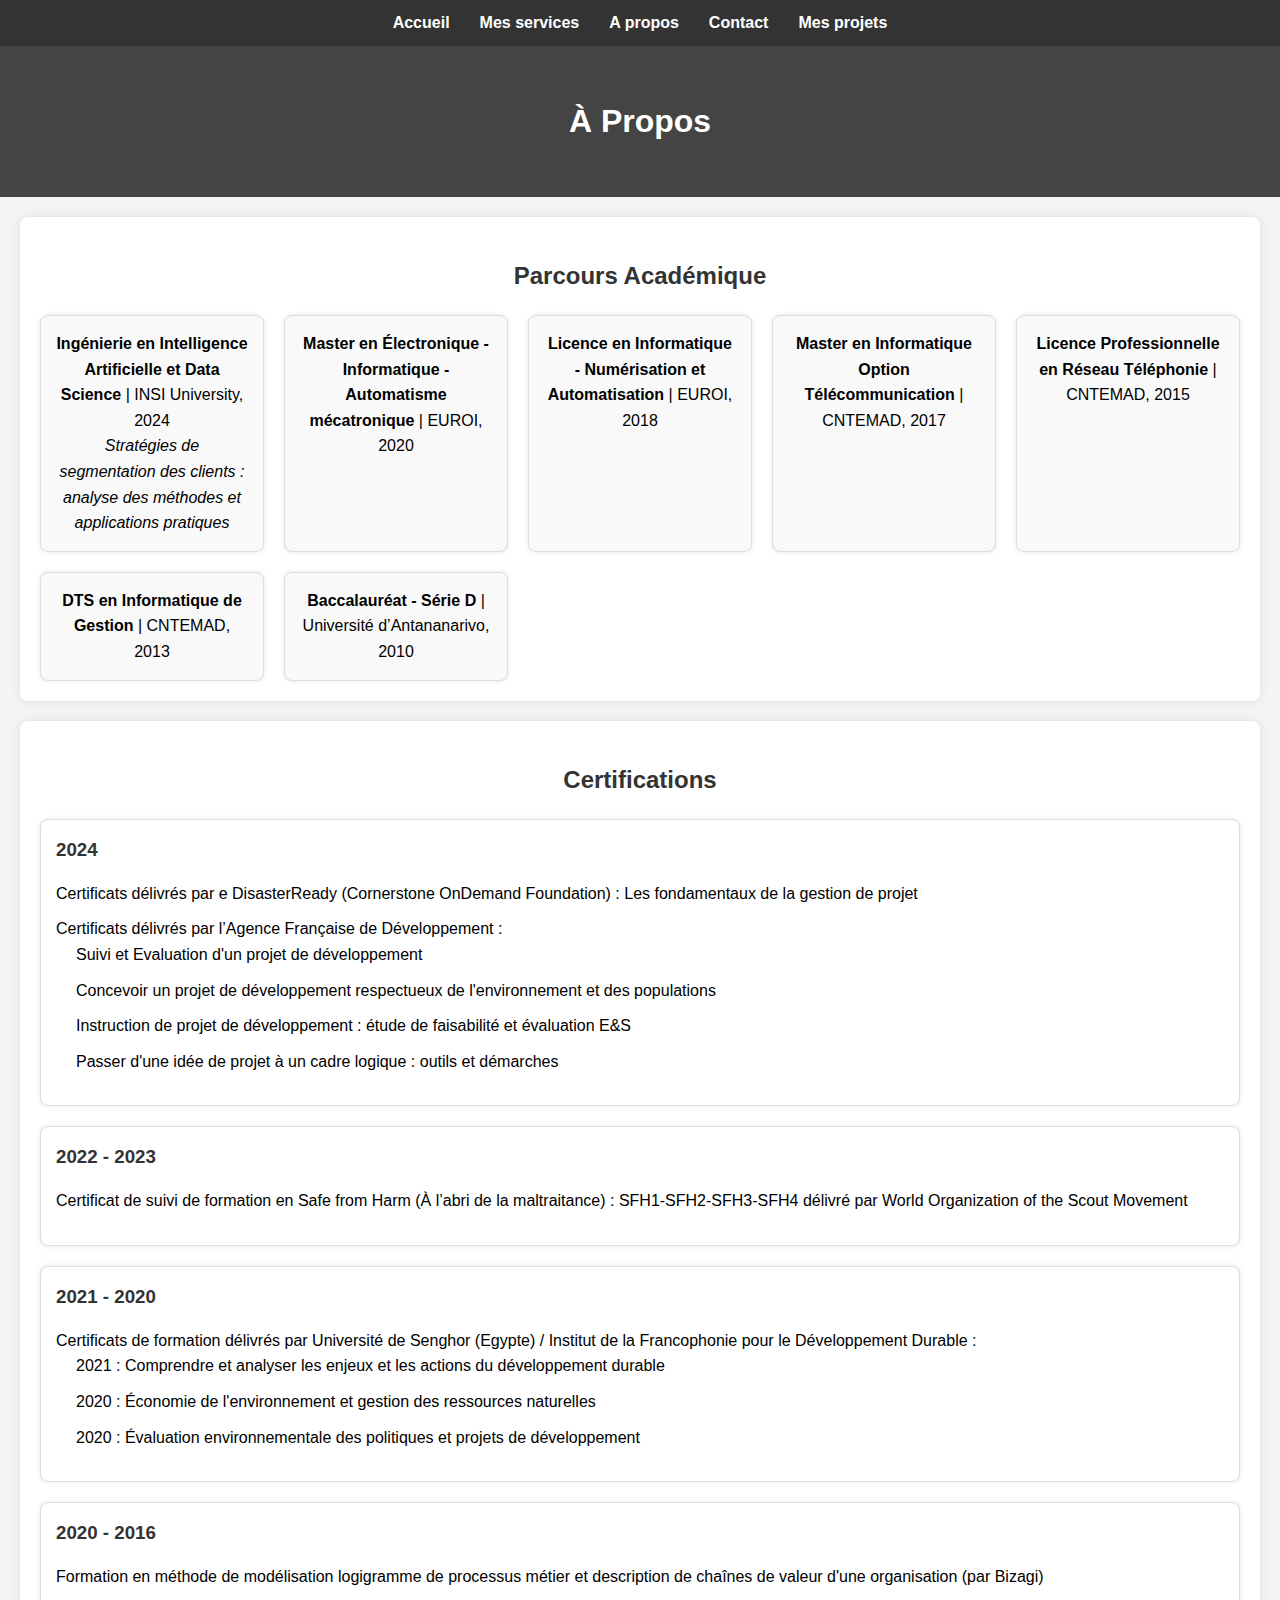
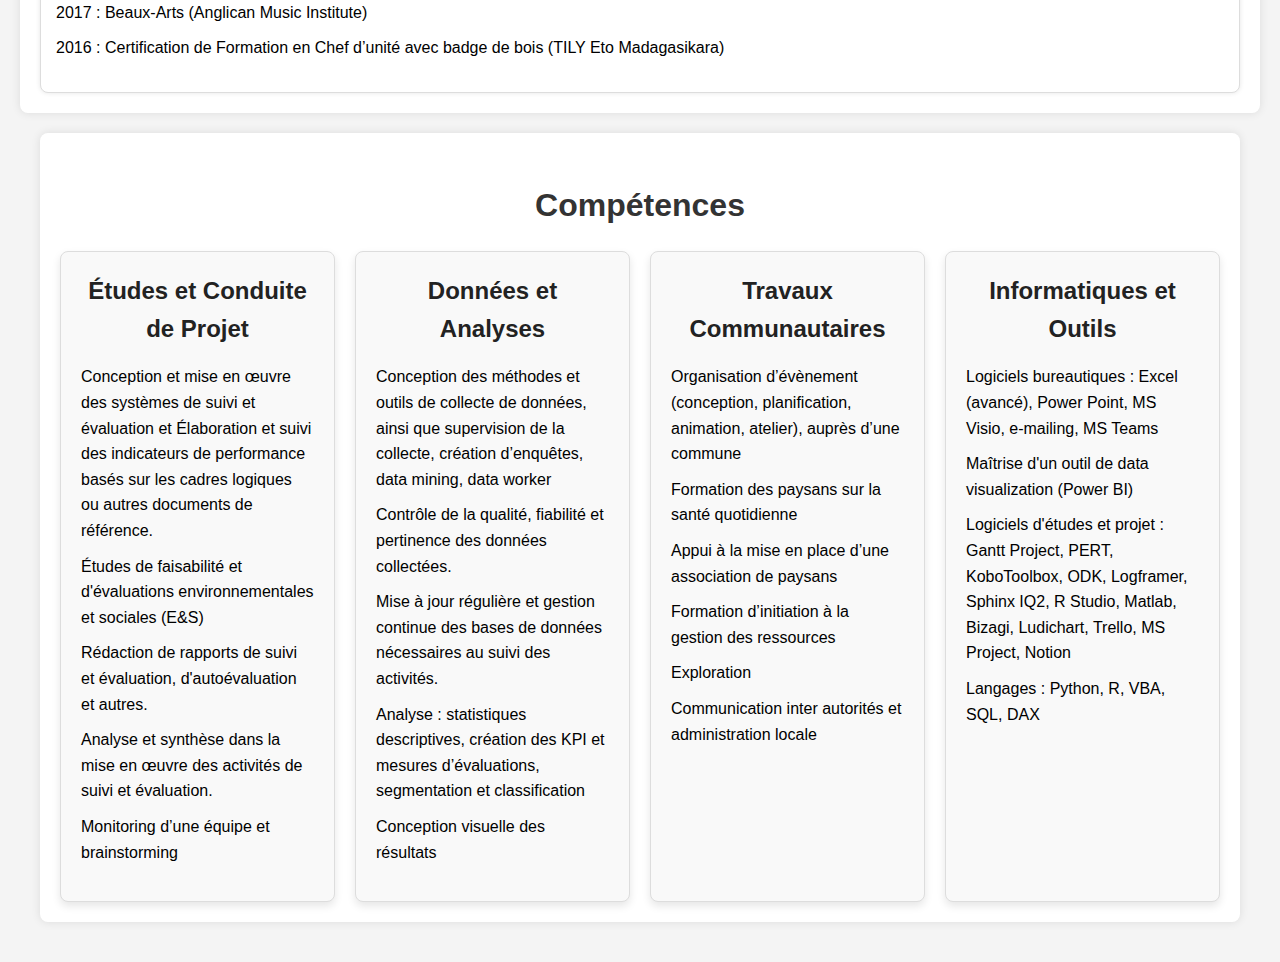
==== apropos.html @ 62d709f5 "v2" ====
<!DOCTYPE html>
<html lang="en">
<head>
    <meta charset="UTF-8">
    <meta http-equiv="X-UA-Compatible" content="IE=edge">
    <meta name="viewport" content="width=device-width, initial-scale=1.0">
    <link rel="stylesheet" href="apropos.css">
    <link rel="stylesheet" href="styles.css">
    <title>A Propos</title>
</head>
<body>
    <!-- Menu de navigation -->
    <nav>
        <ul>
            <li><a href="index.html">Accueil</a></li>
            <li><a href="services.html">Mes services</a></li>
            <li><a href="apropos.html">A propos</a></li>
            <li><a href="index.html#contact">Contact</a></li>
            <li><a href="index.html#projects">Mes projets</a></li>
        </ul>
    </nav>  
    <header>
        <h1>À Propos</h1>
    </header>
    <main>
        <section id="parcours">
            <h2>Parcours Académique</h2>
            <div class="grid-container">
                <div class="grid-item">
                    <strong>Ingénierie en Intelligence Artificielle et Data Science</strong> | INSI University, 2024 <br>
                    <em>Stratégies de segmentation des clients : analyse des méthodes et applications pratiques</em>
                </div>
                <div class="grid-item">
                    <strong>Master en Électronique - Informatique - Automatisme mécatronique</strong> | EUROI, 2020
                </div>
                <div class="grid-item">
                    <strong>Licence en Informatique - Numérisation et Automatisation</strong> | EUROI, 2018
                </div>
                <div class="grid-item">
                    <strong>Master en Informatique Option Télécommunication</strong> | CNTEMAD, 2017
                </div>
                <div class="grid-item">
                    <strong>Licence Professionnelle en Réseau Téléphonie</strong> | CNTEMAD, 2015
                </div>
                <div class="grid-item">
                    <strong>DTS en Informatique de Gestion</strong> | CNTEMAD, 2013
                </div>
                <div class="grid-item">
                    <strong>Baccalauréat - Série D</strong> | Université d’Antananarivo, 2010
                </div>
            </div>
        </section>
        <section id="certifications">
            <h2>Certifications</h2>
            <div class="certifications-container">
                <div class="certification-year">
                    <h3>2024</h3>
                    <ul>
                        <li>Certificats délivrés par e DisasterReady (Cornerstone OnDemand Foundation) : Les fondamentaux de la gestion de projet</li>
                        <li>Certificats délivrés par l’Agence Française de Développement :
                            <ul>
                                <li>Suivi et Evaluation d'un projet de développement</li>
                                <li>Concevoir un projet de développement respectueux de l'environnement et des populations</li>
                                <li>Instruction de projet de développement : étude de faisabilité et évaluation E&S</li>
                                <li>Passer d'une idée de projet à un cadre logique : outils et démarches</li>
                            </ul>
                        </li>
                    </ul>
                </div>
                <div class="certification-year">
                    <h3>2022 - 2023</h3>
                    <ul>
                        <li>Certificat de suivi de formation en Safe from Harm (À l’abri de la maltraitance) : SFH1-SFH2-SFH3-SFH4 délivré par World Organization of the Scout Movement</li>
                    </ul>
                </div>
                <div class="certification-year">
                    <h3>2021 - 2020</h3>
                    <ul>
                        <li>Certificats de formation délivrés par Université de Senghor (Egypte) / Institut de la Francophonie pour le Développement Durable :
                            <ul>
                                <li>2021 : Comprendre et analyser les enjeux et les actions du développement durable</li>
                                <li>2020 : Économie de l'environnement et gestion des ressources naturelles</li>
                                <li>2020 : Évaluation environnementale des politiques et projets de développement</li>
                            </ul>
                        </li>
                    </ul>
                </div>
                <div class="certification-year">
                    <h3>2020 - 2016</h3>
                    <ul>
                        <li>Formation en méthode de modélisation logigramme de processus métier et description de chaînes de valeur d'une organisation (par Bizagi)</li>
                        <li>2017 : Beaux-Arts (Anglican Music Institute)</li>
                        <li>2016 : Certification de Formation en Chef d’unité avec badge de bois (TILY Eto Madagasikara)</li>
                    </ul>
                </div>
            </div>
        </section>
        <section id="competences">
            <h2>Compétences</h2>
            <div class="competence-container">
                <div class="competence-category">
                    <h3>Études et Conduite de Projet</h3>
                    <ul>
                        <li>Conception et mise en œuvre des systèmes de suivi et évaluation et Élaboration et suivi des indicateurs de performance basés sur les cadres logiques ou autres documents de référence.</li>
                        <li>Études de faisabilité et d'évaluations environnementales et sociales (E&S)</li>
                        <li>Rédaction de rapports de suivi et évaluation, d'autoévaluation et autres.</li>
                        <li>Analyse et synthèse dans la mise en œuvre des activités de suivi et évaluation.</li>
                        <li>Monitoring d’une équipe et brainstorming</li>
                    </ul>
                </div>
                <div class="competence-category">
                    <h3>Données et Analyses</h3>
                    <ul>
                        <li>Conception des méthodes et outils de collecte de données, ainsi que supervision de la collecte, création d’enquêtes, data mining, data worker</li>
                        <li>Contrôle de la qualité, fiabilité et pertinence des données collectées.</li>
                        <li>Mise à jour régulière et gestion continue des bases de données nécessaires au suivi des activités.</li>
                        <li>Analyse : statistiques descriptives, création des KPI et mesures d’évaluations, segmentation et classification</li>
                        <li>Conception visuelle des résultats</li>
                    </ul>
                </div>
                <div class="competence-category">
                    <h3>Travaux Communautaires</h3>
                    <ul>
                        <li>Organisation d’évènement (conception, planification, animation, atelier), auprès d’une commune</li>
                        <li>Formation des paysans sur la santé quotidienne</li>
                        <li>Appui à la mise en place d’une association de paysans</li>
                        <li>Formation d’initiation à la gestion des ressources</li>
                        <li>Exploration</li>
                        <li>Communication inter autorités et administration locale</li>
                    </ul>
                </div>
                <div class="competence-category">
                    <h3>Informatiques et Outils</h3>
                    <ul>
                        <li>Logiciels bureautiques : Excel (avancé), Power Point, MS Visio, e-mailing, MS Teams</li>
                        <li>Maîtrise d'un outil de data visualization (Power BI)</li>
                        <li>Logiciels d'études et projet : Gantt Project, PERT, KoboToolbox, ODK, Logframer, Sphinx IQ2, R Studio, Matlab, Bizagi, Ludichart, Trello, MS Project, Notion</li>
                        <li>Langages : Python, R, VBA, SQL, DAX</li>
                    </ul>
                </div>
            </div>
        </section>
        
        <!-- <section id="participations">
            <h2>Participations</h2>
            <p>Description de ce à quoi tu as participé.</p>
        </section> -->
    </main>
</body>
</html>
---- apropos.css ----
/* apropos.css */
body {
    font-family: Arial, sans-serif;
    line-height: 1.6;
    margin: 0;
    padding: 0;
    background-color: #f4f4f4; /* Fond gris clair pour tout le site */
}

nav {
    background: #333;
    color: #fff;
    padding: 10px 0;
}

nav ul {
    display: flex;
    justify-content: center;
    list-style: none;
    padding: 0;
    margin: 0;
}

nav li {
    margin: 0 15px;
}

nav a {
    color: #fff;
    text-decoration: none;
    font-weight: bold;
}

nav a:hover {
    text-decoration: underline;
}

header {
    background: #444;
    color: #fff;
    padding: 20px 0;
    text-align: center;
}

header h1 {
    margin: 0;
}

main {
    padding: 20px;
}

section {
    background: #fff;
    border-radius: 8px;
    box-shadow: 0 0 10px rgba(0, 0, 0, 0.1);
    margin-bottom: 20px;
    padding: 20px;
}

section h2 {
    text-align: center;
    margin-bottom: 20px;
    color: #333;
}

section p {
    margin: 0;
}

.grid-container {
    display: grid;
    grid-template-columns: repeat(auto-fill, minmax(200px, 1fr));
    gap: 20px;
}

.grid-item {
    background: #f9f9f9;
    border: 1px solid #ddd;
    border-radius: 8px;
    padding: 15px;
    box-shadow: 0 0 5px rgba(0, 0, 0, 0.1);
    text-align: center;
}

/* certification*/
.certifications-container {
    display: flex;
    flex-direction: column;
    gap: 20px;
}

.certification-year {
    background: #fff;
    border: 1px solid #ddd;
    border-radius: 8px;
    padding: 15px;
    box-shadow: 0 0 5px rgba(0, 0, 0, 0.1);
}

.certification-year h3 {
    margin-top: 0;
    margin-bottom: 10px;
    color: #333;
}

.certification-year ul {
    list-style-type: none;
    padding-left: 0;
}

.certification-year ul ul {
    margin-left: 20px;
}

.certification-year li {
    margin-bottom: 10px;
}

/*cpmpétences*/
section#competences {
    margin: 20px;
}

section#competences h2 {
    text-align: center;
    margin-bottom: 20px;
    font-size: 2em;
    color: #333;
}

.competence-container {
    display: grid;
    grid-template-columns: repeat(auto-fit, minmax(250px, 1fr));
    gap: 20px;
}

.competence-category {
    background: #f9f9f9;
    border: 1px solid #ddd;
    border-radius: 8px;
    padding: 20px;
    box-shadow: 0 4px 8px rgba(0, 0, 0, 0.1);
    transition: transform 0.3s, box-shadow 0.3s;
}

.competence-category:hover {
    transform: translateY(-5px);
    box-shadow: 0 8px 16px rgba(0, 0, 0, 0.15);
}

.competence-category h3 {
    margin-top: 0;
    margin-bottom: 15px;
    font-size: 1.5em;
    color: #222;
    text-align: center;
}

.competence-category ul {
    list-style: none;
    padding-left: 0;
}

.competence-category li {
    margin-bottom: 10px;
    line-height: 1.6;
}

@media (max-width: 600px) {
    .competence-category {
        padding: 15px;
    }
}
---- styles.css ----
/* styles.css */

body {
    font-family: Arial, sans-serif;
    margin: 0;
    padding: 0;
}
section h2 {
    text-align: center;
    margin-bottom: 20px;
}

nav {
    background: #333;
    color: #fff;
    padding: 10px 0;
}

nav ul {
    display: flex;
    justify-content: center;
    list-style: none;
    padding: 0;
    margin: 0;
}

nav li {
    margin: 0 15px;
}

nav a {
    color: #fff;
    text-decoration: none;
    font-weight: bold;
}

nav a:hover {
    text-decoration: underline;
}

header {
    text-align: center;
    padding: 50px;
}

header img {
    max-width: 100%;
    height: auto;
}
/*profile*/
.profile-photo {
    border: 5px solid #fff; /* Bord blanc pour faire ressortir la photo */
    border-radius: 50%;
    width: 250px; /* Ajustez le diamètre de la photo de profil */
    height: 250px; /* Ajustez le diamètre de la photo de profil */
    object-fit: cover; /* Assure que l'image couvre bien le cercle */
}
/* Grille de projets avec CSS Grid */
.project-grid {
    display: grid;
    grid-template-columns: repeat(3, 1fr); /* 3 colonnes égales */
    gap: 20px; /* Espace entre les éléments */
    padding: 20px;
}

.project-item {
    text-align: center;
    border: 1px solid #ddd; /* Ajoute une bordure pour la visibilité */
    border-radius: 8px;
    padding: 10px;
    box-shadow: 0 0 10px rgba(0, 0, 0, 0.1);
}

.project-item img {
    max-width: 100%;
    height: auto;
}
#projets h2 {
    text-align: center;
}

.process-container {
    display: flex;
    flex-wrap: wrap;
    justify-content: space-around;
    padding: 20px;
}

.process-step {
    flex: 1;
    min-width: 220px; /* Ajuste la largeur minimale des étapes */
    margin: 10px;
    padding: 15px;
    box-shadow: 0 0 10px rgba(0, 0, 0, 0.1);
    border-radius: 8px;
    text-align: center;
}

.process-step h3 {
    margin-top: 0;
    text-align: left;
    color: rgb(24, 23, 23)
}
.process-step h4 { 
    text-align: center;
}

.process-step p {
    margin: 0;
    text-align: left;
}

.contact-info {
    display: flex;
    justify-content: space-between;
    padding: 20px;
}

.contact-details, .contact-form {
    flex: 1;
    margin: 0 10px;
}

form {
    background: #fff;
    padding: 1.5rem;
    border-radius: 8px;
    box-shadow: 0 0 10px rgba(0, 0, 0, 0.1);
}

form label {
    display: block;
    margin-top: 1rem;
}

form input, form textarea {
    width: 100%;
    padding: 0.5rem;
    margin-top: 0.5rem;
    border: 1px solid #ddd;
    border-radius: 4px;
}

form input[type="submit"] {
    background-color: #007BFF;
    color: #fff;
    border: none;
    padding: 0.75rem;
    cursor: pointer;
}

form input[type="submit"]:hover {
    background-color: #0056b3;
}

/* Style du message de bienvenue */
#welcome-message {
    text-align: center;
    padding: 2rem;
    background-color: #eef2f7;
    margin-bottom: 2rem;
    border-radius: 10px;
    box-shadow: 0 4px 8px rgba(0, 0, 0, 0.1);
}

#welcome-message h1 {
    font-size: 2.5rem;
    color: #2c3e50;
    margin-bottom: 1rem;
}

#welcome-message p {
    font-size: 1.2rem;
    color: #555;
    line-height: 1.6;
    max-width: 800px;
    margin: 0 auto;
}
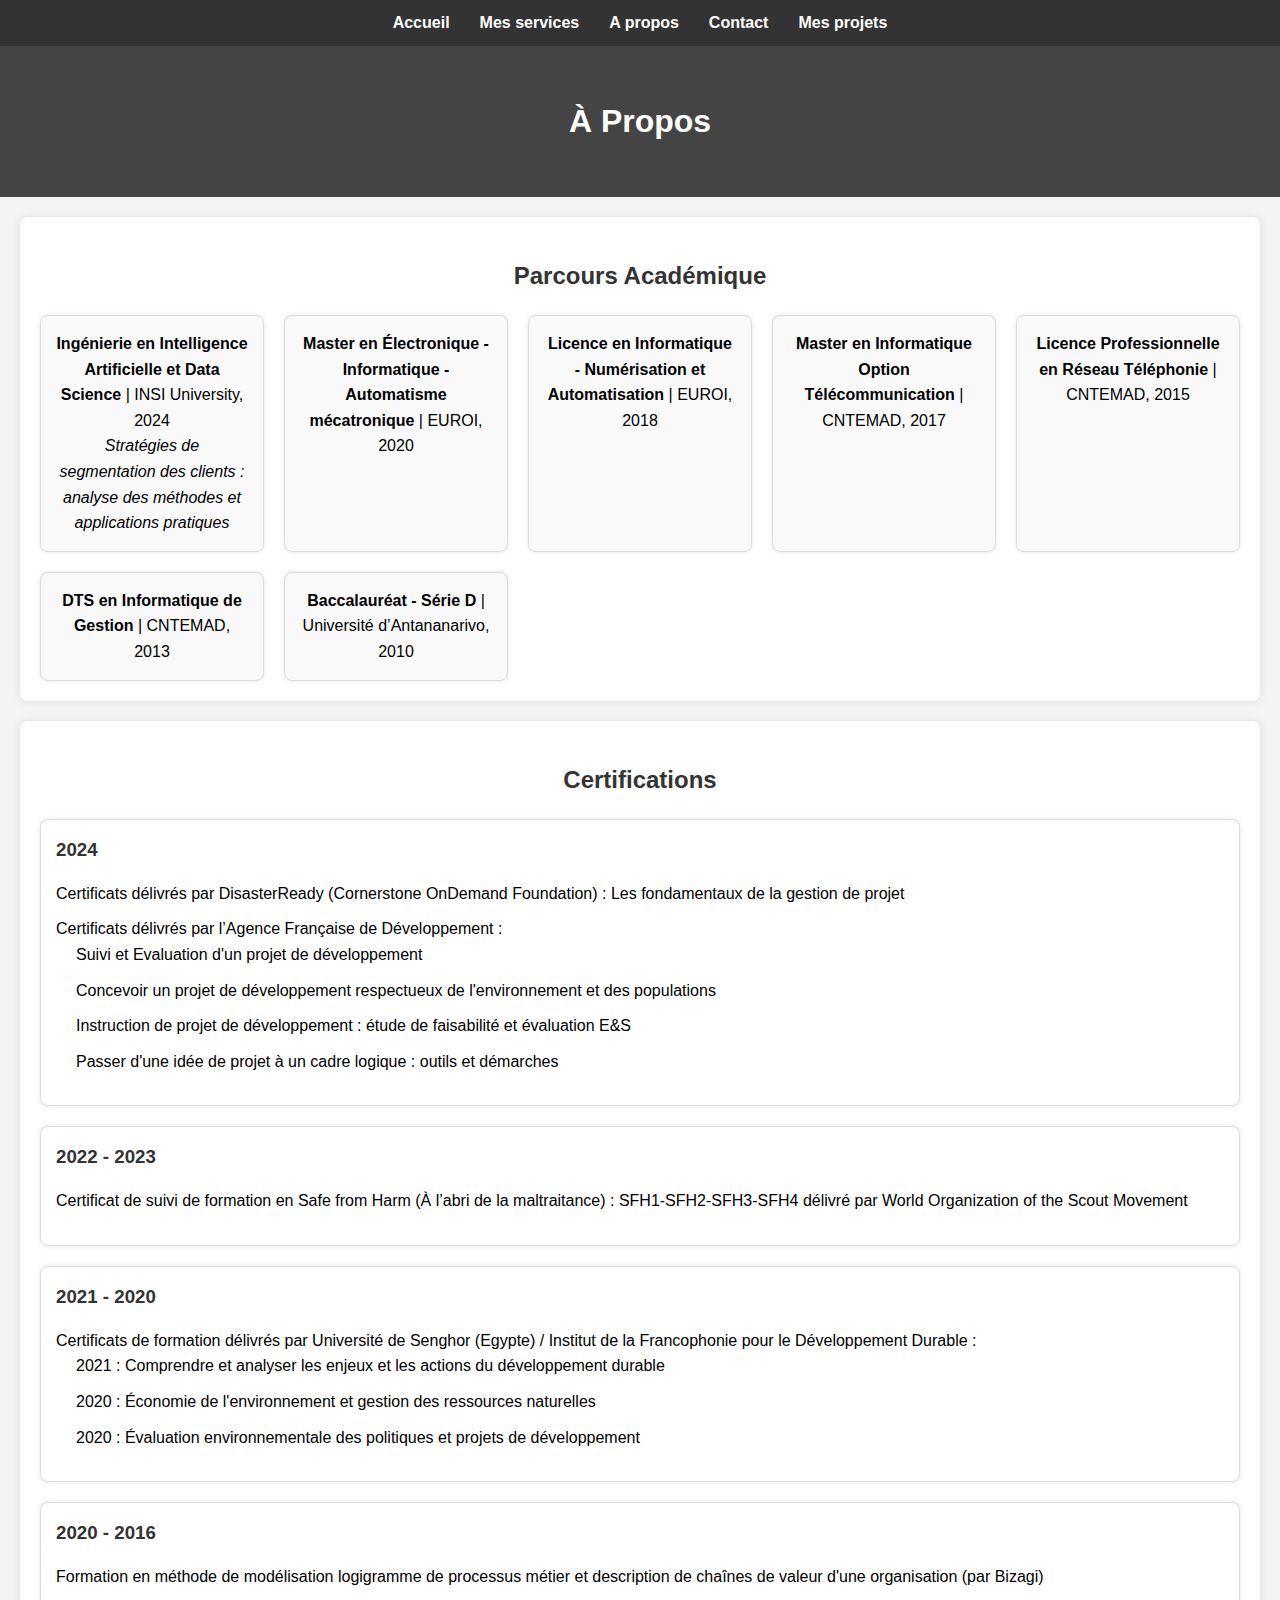
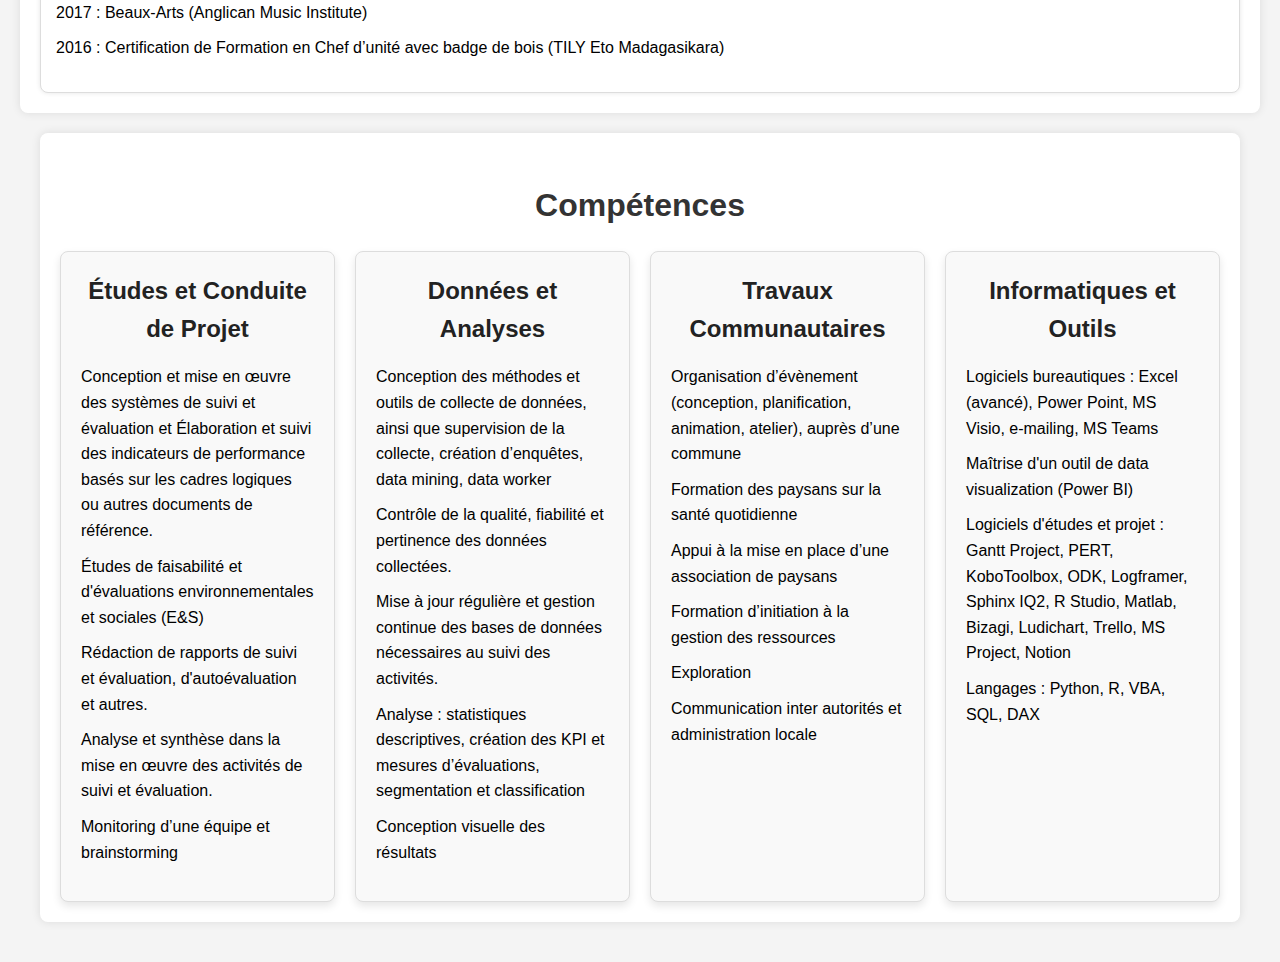
==== commit ee411bc2: "v10" ====
--- a/apropos.html
+++ b/apropos.html
@@ -56,7 +56,7 @@
                 <div class="certification-year">
                     <h3>2024</h3>
                     <ul>
-                        <li>Certificats délivrés par e DisasterReady (Cornerstone OnDemand Foundation) : Les fondamentaux de la gestion de projet</li>
+                        <li>Certificats délivrés par DisasterReady (Cornerstone OnDemand Foundation) : Les fondamentaux de la gestion de projet</li>
                         <li>Certificats délivrés par l’Agence Française de Développement :
                             <ul>
                                 <li>Suivi et Evaluation d'un projet de développement</li>
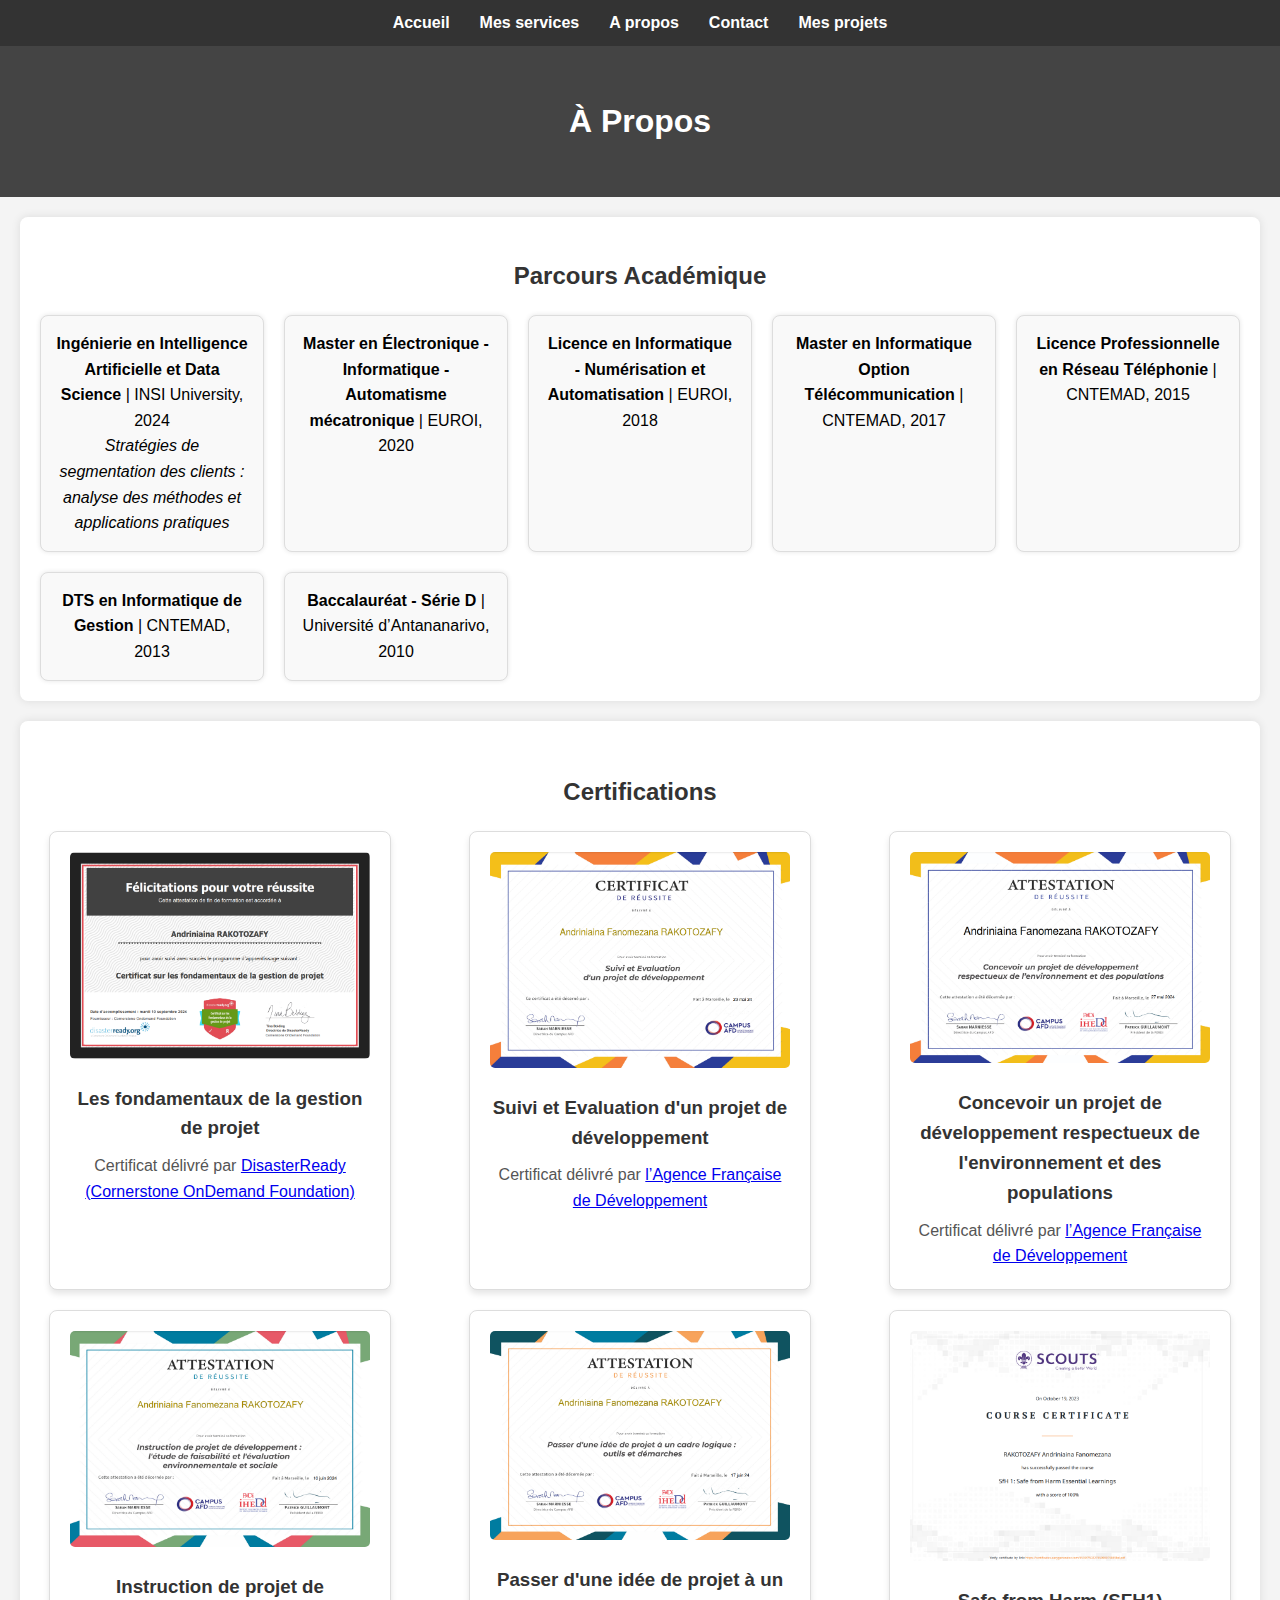
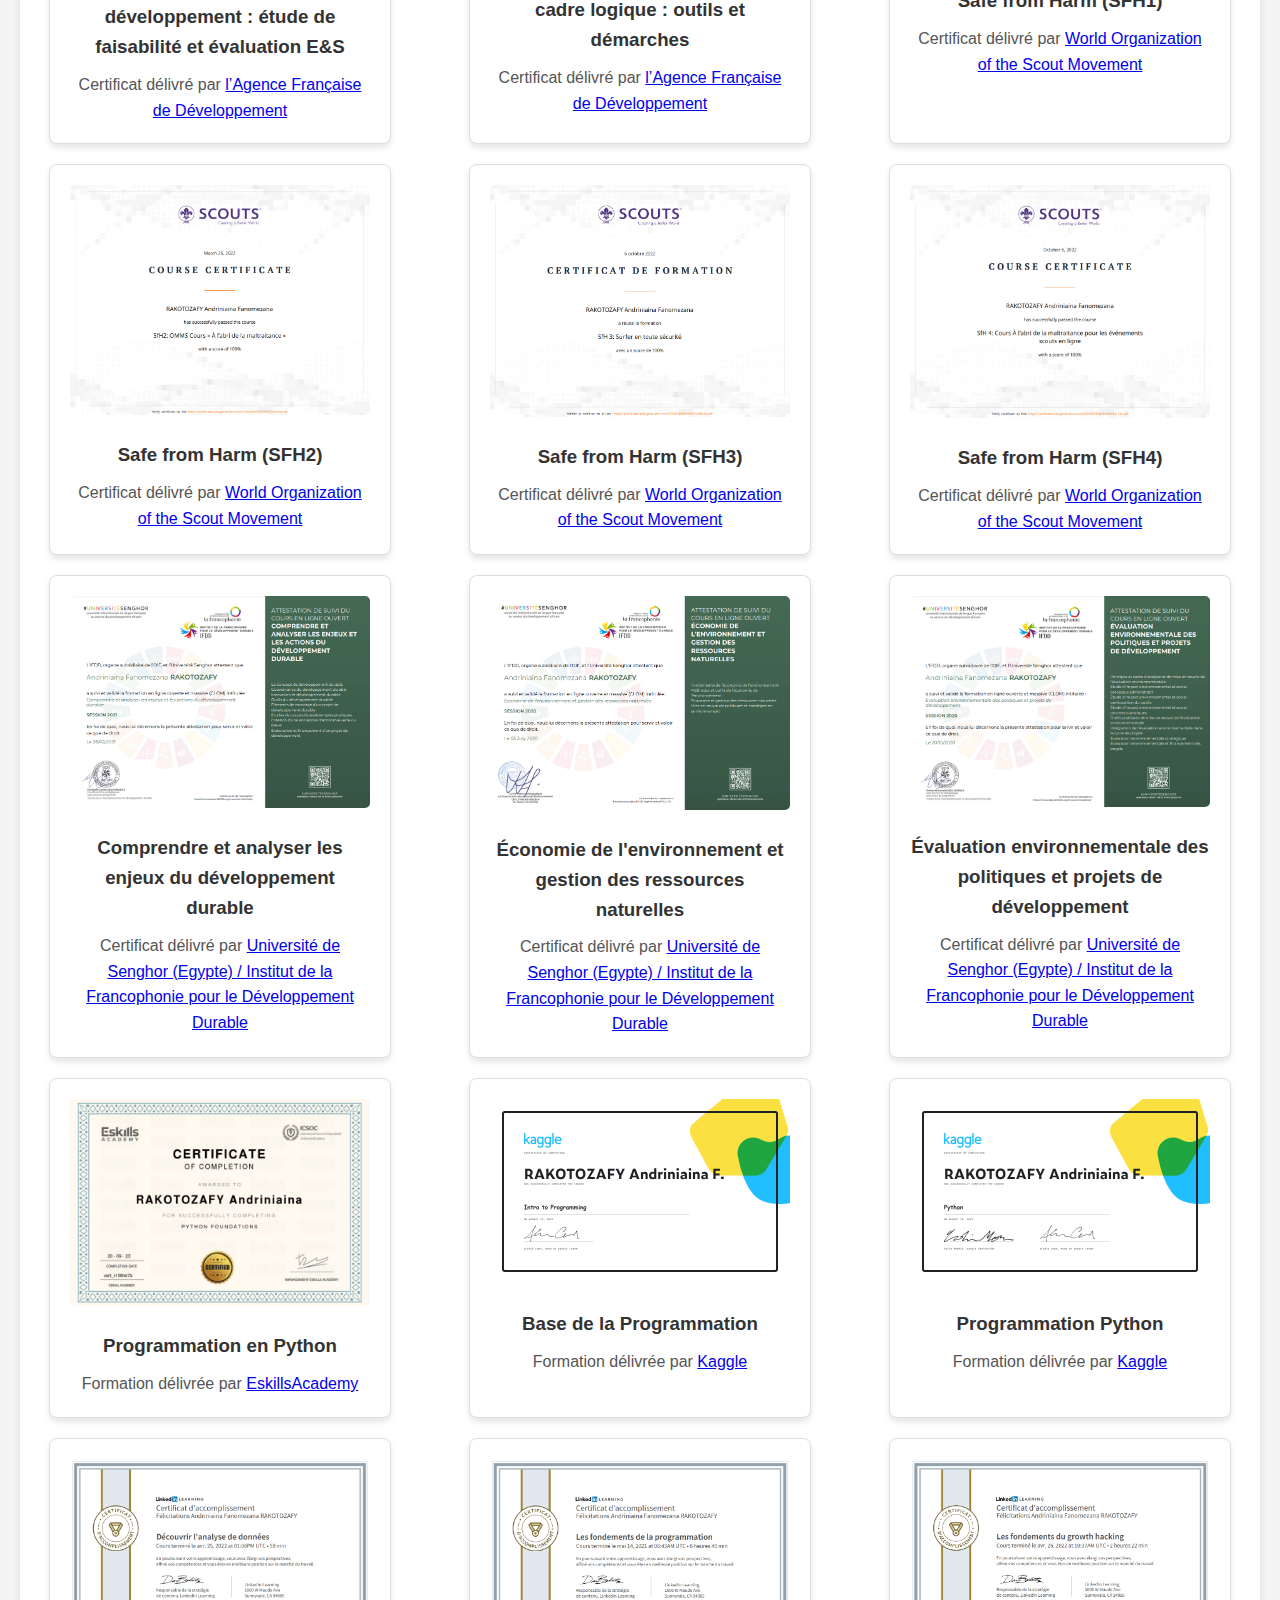
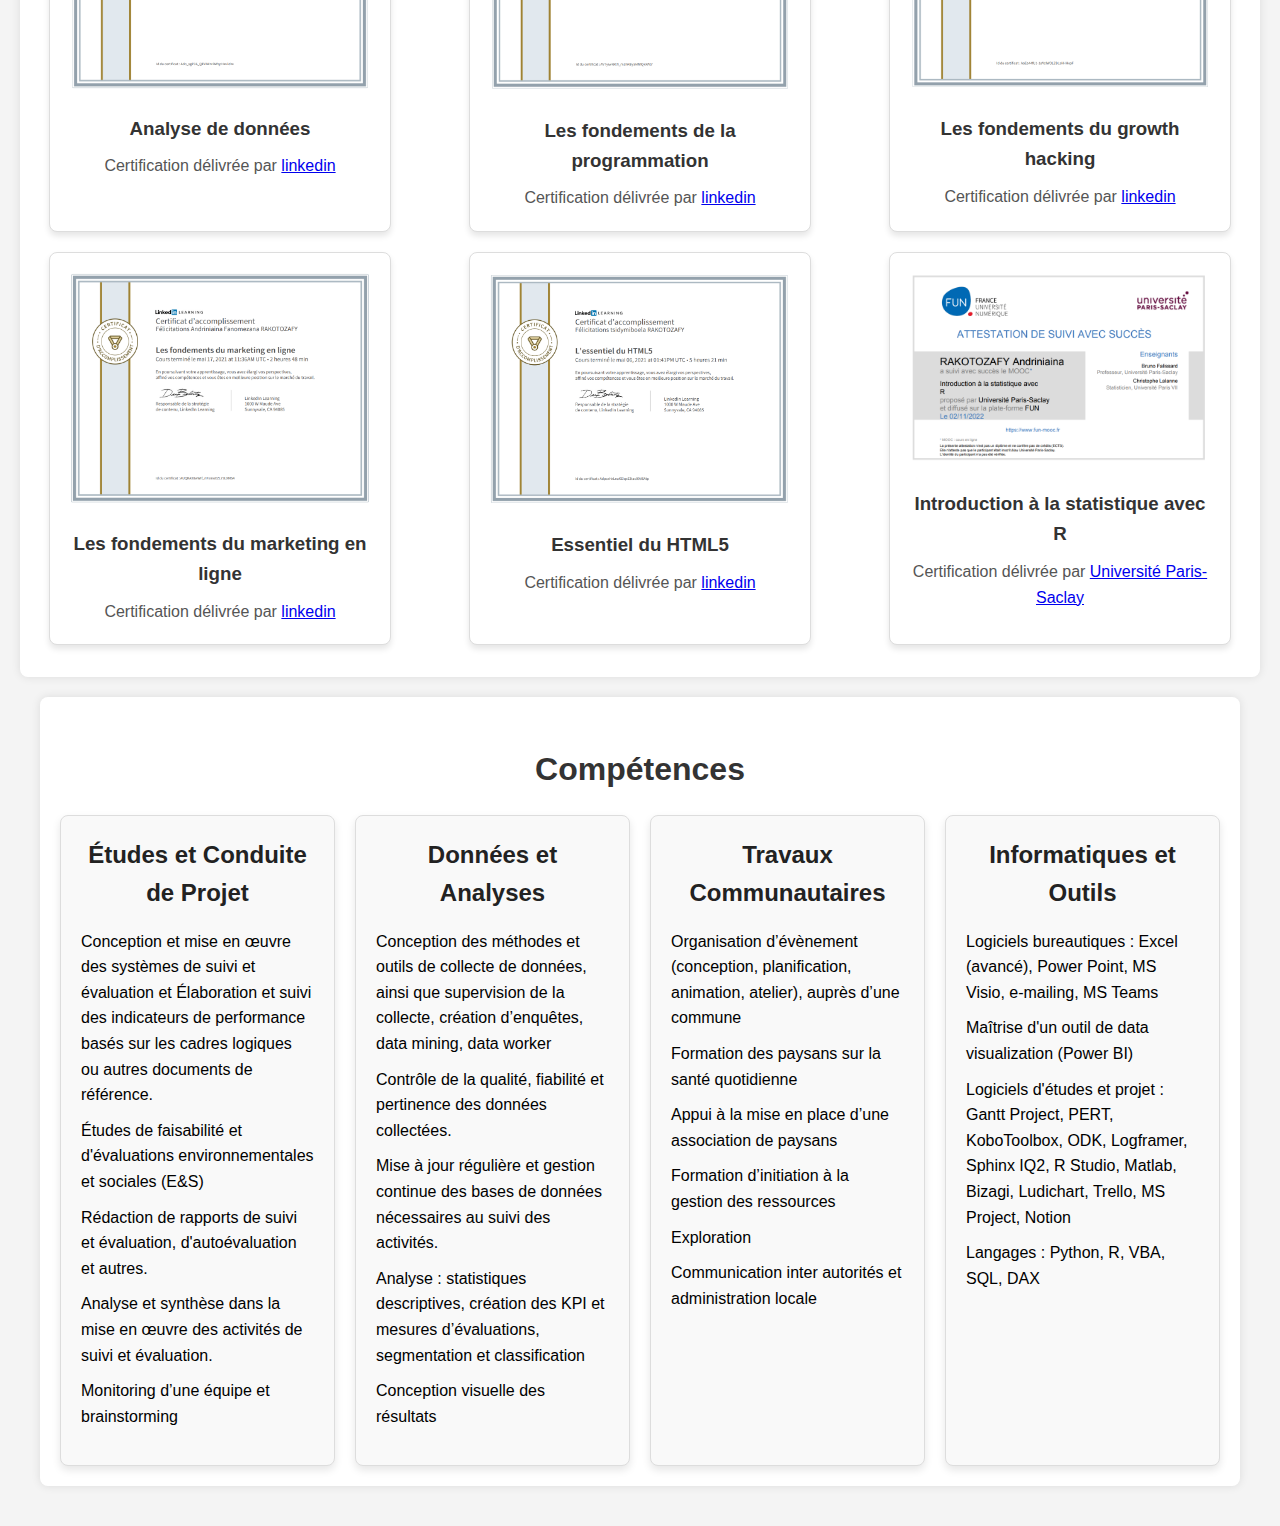
==== commit 2450e7c4: "vf" ====
--- a/apropos.html
+++ b/apropos.html
@@ -1,5 +1,6 @@
 <!DOCTYPE html>
 <html lang="en">
+
 <head>
     <meta charset="UTF-8">
     <meta http-equiv="X-UA-Compatible" content="IE=edge">
@@ -8,6 +9,7 @@
     <link rel="stylesheet" href="styles.css">
     <title>A Propos</title>
 </head>
+
 <body>
     <!-- Menu de navigation -->
     <nav>
@@ -18,7 +20,7 @@
             <li><a href="index.html#contact">Contact</a></li>
             <li><a href="index.html#projects">Mes projets</a></li>
         </ul>
-    </nav>  
+    </nav>
     <header>
         <h1>À Propos</h1>
     </header>
@@ -27,7 +29,8 @@
             <h2>Parcours Académique</h2>
             <div class="grid-container">
                 <div class="grid-item">
-                    <strong>Ingénierie en Intelligence Artificielle et Data Science</strong> | INSI University, 2024 <br>
+                    <strong>Ingénierie en Intelligence Artificielle et Data Science</strong> | INSI University, 2024
+                    <br>
                     <em>Stratégies de segmentation des clients : analyse des méthodes et applications pratiques</em>
                 </div>
                 <div class="grid-item">
@@ -50,58 +53,168 @@
                 </div>
             </div>
         </section>
+        
         <section id="certifications">
             <h2>Certifications</h2>
             <div class="certifications-container">
-                <div class="certification-year">
-                    <h3>2024</h3>
-                    <ul>
-                        <li>Certificats délivrés par DisasterReady (Cornerstone OnDemand Foundation) : Les fondamentaux de la gestion de projet</li>
-                        <li>Certificats délivrés par l’Agence Française de Développement :
-                            <ul>
-                                <li>Suivi et Evaluation d'un projet de développement</li>
-                                <li>Concevoir un projet de développement respectueux de l'environnement et des populations</li>
-                                <li>Instruction de projet de développement : étude de faisabilité et évaluation E&S</li>
-                                <li>Passer d'une idée de projet à un cadre logique : outils et démarches</li>
-                            </ul>
-                        </li>
-                    </ul>
-                </div>
-                <div class="certification-year">
-                    <h3>2022 - 2023</h3>
-                    <ul>
-                        <li>Certificat de suivi de formation en Safe from Harm (À l’abri de la maltraitance) : SFH1-SFH2-SFH3-SFH4 délivré par World Organization of the Scout Movement</li>
-                    </ul>
-                </div>
-                <div class="certification-year">
-                    <h3>2021 - 2020</h3>
-                    <ul>
-                        <li>Certificats de formation délivrés par Université de Senghor (Egypte) / Institut de la Francophonie pour le Développement Durable :
-                            <ul>
-                                <li>2021 : Comprendre et analyser les enjeux et les actions du développement durable</li>
-                                <li>2020 : Économie de l'environnement et gestion des ressources naturelles</li>
-                                <li>2020 : Évaluation environnementale des politiques et projets de développement</li>
-                            </ul>
-                        </li>
-                    </ul>
-                </div>
-                <div class="certification-year">
-                    <h3>2020 - 2016</h3>
-                    <ul>
-                        <li>Formation en méthode de modélisation logigramme de processus métier et description de chaînes de valeur d'une organisation (par Bizagi)</li>
-                        <li>2017 : Beaux-Arts (Anglican Music Institute)</li>
-                        <li>2016 : Certification de Formation en Chef d’unité avec badge de bois (TILY Eto Madagasikara)</li>
-                    </ul>
+                <div class="certification-card">
+                    <img src="certifications\disasterready_fondam_gest_projet.PNG" alt="Certificat DisasterReady"
+                        class="cert-image">
+                    <h3>Les fondamentaux de la gestion de projet</h3>
+                    <p>Certificat délivré par <a href="https://fr.disasterready.org/">DisasterReady (Cornerstone
+                            OnDemand Foundation)</a></p>
+                </div>
+
+                <div class="certification-card">
+                    <img src="certifications\AFD_suivi_eval.PNG" alt="Certificat Agence Française de Développement"
+                        class="cert-image">
+                    <h3>Suivi et Evaluation d'un projet de développement</h3>
+                    <p>Certificat délivré par <a href="https://campus.groupe-afd.fr/">l’Agence Française de
+                            Développement</a></p>
+                </div>
+
+                <div class="certification-card">
+                    <img src="certifications\AFD_concevoir_projet_respect_env_pop.PNG"
+                        alt="Certificat Agence Française de Développement" class="cert-image">
+                    <h3>Concevoir un projet de développement respectueux de l'environnement et des populations</h3>
+                    <p>Certificat délivré par <a href="https://campus.groupe-afd.fr/">l’Agence Française de
+                            Développement</a></p>
+                </div>
+
+                <div class="certification-card">
+                    <img src="certifications\AFD_projet_dev_faisabilite_eval_env_soc.PNG"
+                        alt="Certificat Agence Française de Développement" class="cert-image">
+                    <h3>Instruction de projet de développement : étude de faisabilité et évaluation E&S</h3>
+                    <p>Certificat délivré par <a href="https://campus.groupe-afd.fr/">l’Agence Française de
+                            Développement</a></p>
+                </div>
+
+                <div class="certification-card">
+                    <img src="certifications\AFD_idee_projet_to_cadre_logique.PNG"
+                        alt="Certificat Agence Française de Développement" class="cert-image">
+                    <h3>Passer d'une idée de projet à un cadre logique : outils et démarches</h3>
+                    <p>Certificat délivré par <a href="https://campus.groupe-afd.fr/">l’Agence Française de
+                            Développement</a></p>
+                </div>
+
+                <div class="certification-card">
+                    <img src="certifications\SFH1.PNG" alt="Certificat WOSM" class="cert-image">
+                    <h3>Safe from Harm (SFH1)</h3>
+                    <p>Certificat délivré par <a href="https://learn.scout.org/fr">World Organization of the Scout
+                            Movement</a></p>
+                </div>
+                <div class="certification-card">
+                    <img src="certifications\SFH2.PNG" alt="Certificat WOSM" class="cert-image">
+                    <h3>Safe from Harm (SFH2)</h3>
+                    <p>Certificat délivré par <a href="https://learn.scout.org/fr">World Organization of the Scout
+                            Movement</a></p>
+                </div>
+                <div class="certification-card">
+                    <img src="certifications\SFH3.PNG" alt="Certificat WOSM" class="cert-image">
+                    <h3>Safe from Harm (SFH3)</h3>
+                    <p>Certificat délivré par <a href="https://learn.scout.org/fr">World Organization of the Scout
+                            Movement</a></p>
+                </div>
+                <div class="certification-card">
+                    <img src="certifications\SFH4.PNG" alt="Certificat WOSM" class="cert-image">
+                    <h3>Safe from Harm (SFH4)</h3>
+                    <p>Certificat délivré par <a href="https://learn.scout.org/fr">World Organization of the Scout
+                            Movement</a></p>
+                </div>
+
+                <div class="certification-card">
+                    <img src="certifications\FR_Comprendre_et_analyser_les_enjeux_et_les_actions_du_développement.PNG"
+                        alt="Certificat Senghor" class="cert-image">
+                    <h3>Comprendre et analyser les enjeux du développement durable</h3>
+                    <p>Certificat délivré par <a
+                            href="https://www.objectif2030.org/partenaires/universite-senghor/">Université de Senghor
+                            (Egypte) / Institut de la Francophonie pour le Développement Durable</a></p>
+                </div>
+
+                <div class="certification-card">
+                    <img src="certifications\FR_Gestion_des_ressorces_naturelles.PNG" alt="Certificat Senghor"
+                        class="cert-image">
+                    <h3>Économie de l'environnement et gestion des ressources naturelles</h3>
+                    <p>Certificat délivré par <a
+                            href="https://www.objectif2030.org/partenaires/universite-senghor/">Université de Senghor
+                            (Egypte) / Institut de la Francophonie pour le Développement Durable</a></p>
+                </div>
+
+                <div class="certification-card">
+                    <img src="certifications\FR_Evaluation_Environnementale_des_politiques_et_projets_de_développement.PNG"
+                        alt="Certificat Senghor" class="cert-image">
+                    <h3>Évaluation environnementale des politiques et projets de développement</h3>
+                    <p>Certificat délivré par <a
+                            href="https://www.objectif2030.org/partenaires/universite-senghor/">Université de Senghor
+                            (Egypte) / Institut de la Francophonie pour le Développement Durable</a></p>
+                </div>
+
+                <div class="certification-card">
+                    <img src="certifications\ESKILLS_python.PNG" alt="Certificat EskillsAcademy" class="cert-image">
+                    <h3>Programmation en Python</h3>
+                    <p>Formation délivrée par <a href="https://eskills.academy/">EskillsAcademy</a></p>
+                </div>
+
+                <div class="certification-card">
+                    <img src="certifications\Kaggle_Intro to_Programming.png" alt="Certificat Kaggle"
+                        class="cert-image">
+                    <h3>Base de la Programmation</h3>
+                    <p>Formation délivrée par <a href="kaggle.com">Kaggle</a></p>
+                </div>
+                <div class="certification-card">
+                    <img src="certifications\Kaggle_Python.png" alt="Certificat Kaggle" class="cert-image">
+                    <h3>Programmation Python</h3>
+                    <p>Formation délivrée par <a href="kaggle.com">Kaggle</a></p>
+                </div>
+
+                <div class="certification-card">
+                    <img src="certifications\in_learning_Decouvrir_l_analyse_de_donnees.PNG" alt="Certificat linkedin"
+                        class="cert-image">
+                    <h3>Analyse de données</h3>
+                    <p>Certification délivrée par <a href="https://www.linkedin.com/learning/">linkedin</a></p>
+                </div>
+                <div class="certification-card">
+                    <img src="certifications\in_learning_Les fondements_de_la_programmation.PNG"
+                        alt="Certificat linkedin" class="cert-image">
+                    <h3>Les fondements de la programmation</h3>
+                    <p>Certification délivrée par <a href="https://www.linkedin.com/learning/">linkedin</a></p>
+                </div>
+                <div class="certification-card">
+                    <img src="certifications\in_learning_Les fondements_du_growth_hacking.PNG" alt="Certificat linkedin"
+                        class="cert-image">
+                    <h3>Les fondements du growth hacking</h3>
+                    <p>Certification délivrée par <a href="https://www.linkedin.com/learning/">linkedin</a></p>
+                </div>
+                <div class="certification-card">
+                    <img src="certifications\in_learning_Les fondements_du_marketing_en_ligne.PNG"
+                        alt="Certificat linkedin" class="cert-image">
+                    <h3>Les fondements du marketing en ligne</h3>
+                    <p>Certification délivrée par <a href="https://www.linkedin.com/learning/">linkedin</a></p>
+                </div>
+                <div class="certification-card">
+                    <img src="certifications\in_learning_Lessentiel_du_HTML5.PNG" alt="Certificat linkedin"
+                        class="cert-image">
+                    <h3>Essentiel du HTML5</h3>
+                    <p>Certification délivrée par <a href="https://www.linkedin.com/learning/">linkedin</a></p>
+                </div>
+                <div class="certification-card">
+                    <img src="certifications\Introduction_statistique_avec_R.PNG" alt="Certificat linkedin"
+                        class="cert-image">
+                    <h3>Introduction à la statistique avec R</h3>
+                    <p>Certification délivrée par <a href="https://www.fun-mooc.fr">Université Paris-Saclay</a></p>
                 </div>
             </div>
         </section>
+
         <section id="competences">
             <h2>Compétences</h2>
             <div class="competence-container">
                 <div class="competence-category">
                     <h3>Études et Conduite de Projet</h3>
                     <ul>
-                        <li>Conception et mise en œuvre des systèmes de suivi et évaluation et Élaboration et suivi des indicateurs de performance basés sur les cadres logiques ou autres documents de référence.</li>
+                        <li>Conception et mise en œuvre des systèmes de suivi et évaluation et Élaboration et suivi des
+                            indicateurs de performance basés sur les cadres logiques ou autres documents de référence.
+                        </li>
                         <li>Études de faisabilité et d'évaluations environnementales et sociales (E&S)</li>
                         <li>Rédaction de rapports de suivi et évaluation, d'autoévaluation et autres.</li>
                         <li>Analyse et synthèse dans la mise en œuvre des activités de suivi et évaluation.</li>
@@ -111,17 +224,21 @@
                 <div class="competence-category">
                     <h3>Données et Analyses</h3>
                     <ul>
-                        <li>Conception des méthodes et outils de collecte de données, ainsi que supervision de la collecte, création d’enquêtes, data mining, data worker</li>
+                        <li>Conception des méthodes et outils de collecte de données, ainsi que supervision de la
+                            collecte, création d’enquêtes, data mining, data worker</li>
                         <li>Contrôle de la qualité, fiabilité et pertinence des données collectées.</li>
-                        <li>Mise à jour régulière et gestion continue des bases de données nécessaires au suivi des activités.</li>
-                        <li>Analyse : statistiques descriptives, création des KPI et mesures d’évaluations, segmentation et classification</li>
+                        <li>Mise à jour régulière et gestion continue des bases de données nécessaires au suivi des
+                            activités.</li>
+                        <li>Analyse : statistiques descriptives, création des KPI et mesures d’évaluations, segmentation
+                            et classification</li>
                         <li>Conception visuelle des résultats</li>
                     </ul>
                 </div>
                 <div class="competence-category">
                     <h3>Travaux Communautaires</h3>
                     <ul>
-                        <li>Organisation d’évènement (conception, planification, animation, atelier), auprès d’une commune</li>
+                        <li>Organisation d’évènement (conception, planification, animation, atelier), auprès d’une
+                            commune</li>
                         <li>Formation des paysans sur la santé quotidienne</li>
                         <li>Appui à la mise en place d’une association de paysans</li>
                         <li>Formation d’initiation à la gestion des ressources</li>
@@ -134,17 +251,19 @@
                     <ul>
                         <li>Logiciels bureautiques : Excel (avancé), Power Point, MS Visio, e-mailing, MS Teams</li>
                         <li>Maîtrise d'un outil de data visualization (Power BI)</li>
-                        <li>Logiciels d'études et projet : Gantt Project, PERT, KoboToolbox, ODK, Logframer, Sphinx IQ2, R Studio, Matlab, Bizagi, Ludichart, Trello, MS Project, Notion</li>
+                        <li>Logiciels d'études et projet : Gantt Project, PERT, KoboToolbox, ODK, Logframer, Sphinx IQ2,
+                            R Studio, Matlab, Bizagi, Ludichart, Trello, MS Project, Notion</li>
                         <li>Langages : Python, R, VBA, SQL, DAX</li>
                     </ul>
                 </div>
             </div>
         </section>
-        
+
         <!-- <section id="participations">
             <h2>Participations</h2>
             <p>Description de ce à quoi tu as participé.</p>
         </section> -->
     </main>
 </body>
-</html>
+
+</html>--- a/apropos.css
+++ b/apropos.css
@@ -84,37 +84,63 @@
 }
 
 /* certification*/
+#certifications {
+    padding: 2rem 0;
+}
+
 .certifications-container {
     display: flex;
-    flex-direction: column;
+    flex-wrap: wrap;
+    justify-content: space-around;
     gap: 20px;
 }
 
-.certification-year {
+.certification-card {
     background: #fff;
     border: 1px solid #ddd;
     border-radius: 8px;
-    padding: 15px;
-    box-shadow: 0 0 5px rgba(0, 0, 0, 0.1);
-}
-
-.certification-year h3 {
-    margin-top: 0;
-    margin-bottom: 10px;
+    padding: 20px;
+    width: 300px; /* Largeur fixe pour chaque carte, ajustable selon vos besoins */
+    box-shadow: 0 4px 6px rgba(0, 0, 0, 0.1);
+    display: flex;
+    flex-direction: column;
+    align-items: center;
+    text-align: center;
+    transition: transform 0.3s ease, box-shadow 0.3s ease; /* Ajout de la transition pour l'effet hover */
+}
+
+.certification-card:hover {
+    transform: translateY(-10px); /* Déplacement vers le haut lors du hover */
+    box-shadow: 0 8px 12px rgba(0, 0, 0, 0.2); /* Augmenter l'ombre pour l'effet de profondeur */
+}
+
+.certification-card h3 {
+    margin: 10px 0;
     color: #333;
 }
 
-.certification-year ul {
-    list-style-type: none;
-    padding-left: 0;
-}
-
-.certification-year ul ul {
-    margin-left: 20px;
-}
-
-.certification-year li {
-    margin-bottom: 10px;
+.certification-card p {
+    margin: 0;
+    color: #555;
+}
+
+.cert-image {
+    width: 100%;
+    /* height: 100px; */
+    object-fit: cover;
+    border-radius: 5px;
+    margin-bottom: 15px;
+    transition: transform 0.3s ease; /* Transition pour l'effet zoom */
+}
+
+.certification-card:hover .cert-image {
+    transform: scale(1.1); /* Agrandir légèrement l'image lors du hover */
+}
+
+@media (max-width: 768px) {
+    .certification-card {
+        width: 100%; /* Les cartes prennent toute la largeur sur petits écrans */
+    }
 }
 
 /*cpmpétences*/
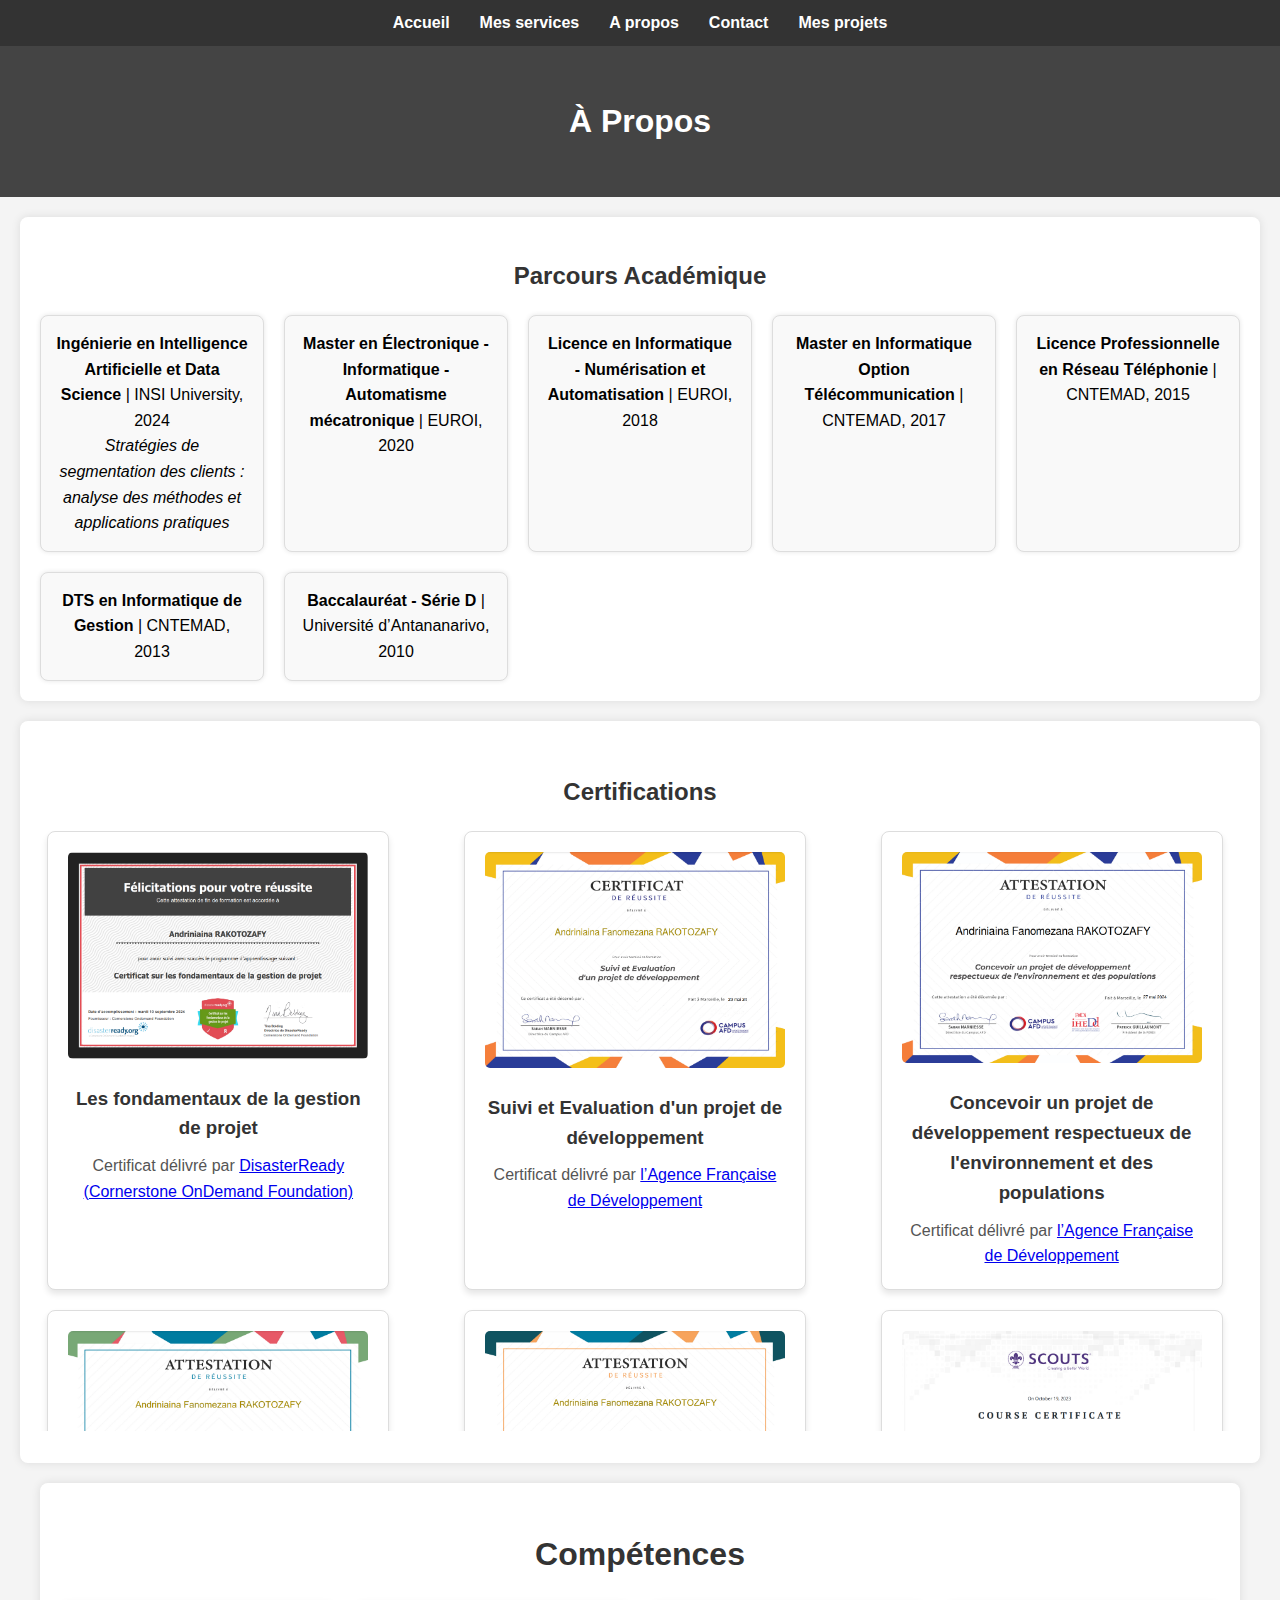
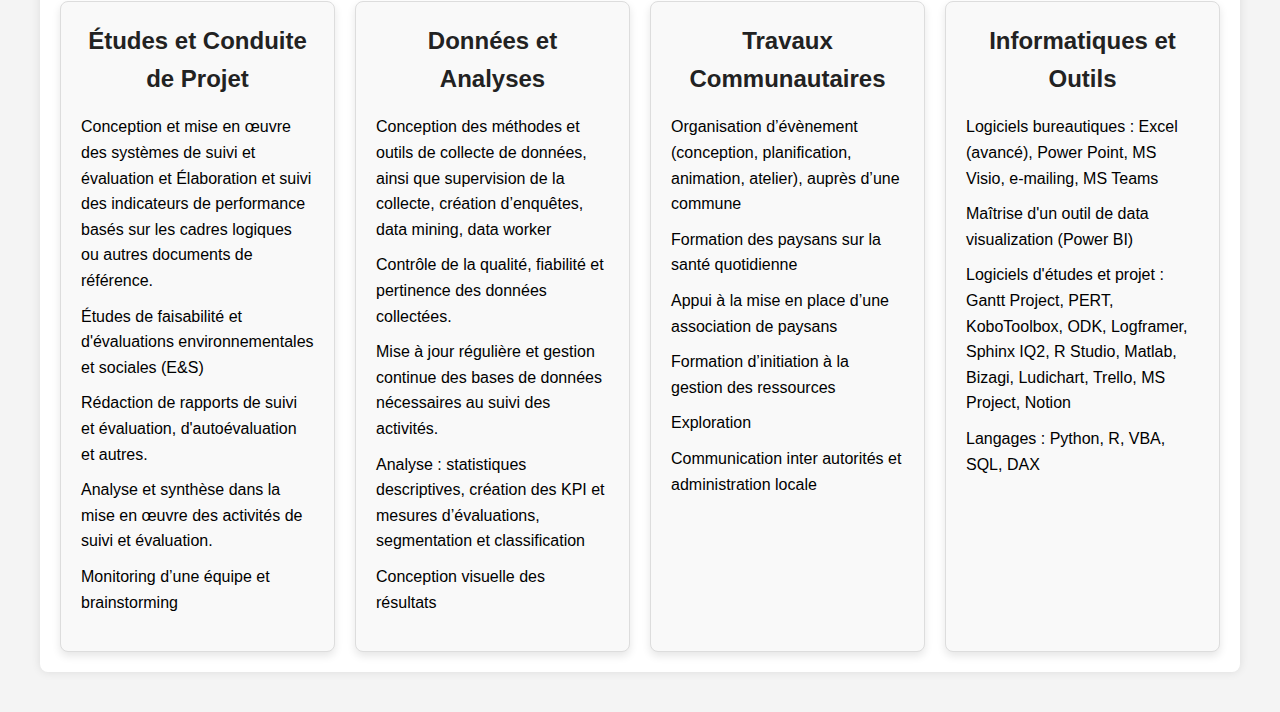
==== commit c0eebb3c: "merci" ====
--- a/apropos.html
+++ b/apropos.html
@@ -5,8 +5,8 @@
     <meta charset="UTF-8">
     <meta http-equiv="X-UA-Compatible" content="IE=edge">
     <meta name="viewport" content="width=device-width, initial-scale=1.0">
-    <link rel="stylesheet" href="apropos.css">
-    <link rel="stylesheet" href="styles.css">
+    <link rel="stylesheet" href="css/apropos.css">
+    <link rel="stylesheet" href="css/styles.css">
     <title>A Propos</title>
 </head>
 
@@ -18,7 +18,7 @@
             <li><a href="services.html">Mes services</a></li>
             <li><a href="apropos.html">A propos</a></li>
             <li><a href="index.html#contact">Contact</a></li>
-            <li><a href="index.html#projects">Mes projets</a></li>
+            <li><a href="mes_projets.html">Mes projets</a></li>
         </ul>
     </nav>
     <header>
--- a/css/apropos.css
+++ b/css/apropos.css
@@ -0,0 +1,203 @@
+/* apropos.css */
+body {
+    font-family: Arial, sans-serif;
+    line-height: 1.6;
+    margin: 0;
+    padding: 0;
+    background-color: #f4f4f4; /* Fond gris clair pour tout le site */
+}
+
+nav {
+    background: #333;
+    color: #fff;
+    padding: 10px 0;
+}
+
+nav ul {
+    display: flex;
+    justify-content: center;
+    list-style: none;
+    padding: 0;
+    margin: 0;
+}
+
+nav li {
+    margin: 0 15px;
+}
+
+nav a {
+    color: #fff;
+    text-decoration: none;
+    font-weight: bold;
+}
+
+nav a:hover {
+    text-decoration: underline;
+}
+
+header {
+    background: #444;
+    color: #fff;
+    padding: 20px 0;
+    text-align: center;
+}
+
+header h1 {
+    margin: 0;
+}
+
+main {
+    padding: 20px;
+}
+
+section {
+    background: #fff;
+    border-radius: 8px;
+    box-shadow: 0 0 10px rgba(0, 0, 0, 0.1);
+    margin-bottom: 20px;
+    padding: 20px;
+}
+
+section h2 {
+    text-align: center;
+    margin-bottom: 20px;
+    color: #333;
+}
+
+section p {
+    margin: 0;
+}
+
+.grid-container {
+    display: grid;
+    grid-template-columns: repeat(auto-fill, minmax(200px, 1fr));
+    gap: 20px;
+}
+
+.grid-item {
+    background: #f9f9f9;
+    border: 1px solid #ddd;
+    border-radius: 8px;
+    padding: 15px;
+    box-shadow: 0 0 5px rgba(0, 0, 0, 0.1);
+    text-align: center;
+}
+
+/* certification*/
+#certifications {
+    padding: 2rem 0;
+}
+
+.certifications-container {
+    display: flex;
+    flex-wrap: wrap;
+    justify-content: space-around;
+    gap: 20px;
+    max-height: 600px; /* Hauteur maximale du conteneur */
+    overflow-y: auto; /* Activer le défilement vertical si nécessaire */
+    padding-right: 10px; /* Ajouter un padding à droite pour éviter que le scroll ne cache le contenu */
+}
+
+.certification-card {
+    background: #fff;
+    border: 1px solid #ddd;
+    border-radius: 8px;
+    padding: 20px;
+    width: 300px; /* Largeur fixe pour chaque carte, ajustable selon vos besoins */
+    box-shadow: 0 4px 6px rgba(0, 0, 0, 0.1);
+    display: flex;
+    flex-direction: column;
+    align-items: center;
+    text-align: center;
+    transition: transform 0.3s ease, box-shadow 0.3s ease; /* Ajout de la transition pour l'effet hover */
+}
+
+.certification-card:hover {
+    transform: translateY(-10px); /* Déplacement vers le haut lors du hover */
+    box-shadow: 0 8px 12px rgba(0, 0, 0, 0.2); /* Augmenter l'ombre pour l'effet de profondeur */
+}
+
+.certification-card h3 {
+    margin: 10px 0;
+    color: #333;
+}
+
+.certification-card p {
+    margin: 0;
+    color: #555;
+}
+
+.cert-image {
+    width: 100%;
+    /* height: 100px; */
+    object-fit: cover;
+    border-radius: 5px;
+    margin-bottom: 15px;
+    transition: transform 0.3s ease; /* Transition pour l'effet zoom */
+}
+
+.certification-card:hover .cert-image {
+    transform: scale(1.1); /* Agrandir légèrement l'image lors du hover */
+}
+
+@media (max-width: 768px) {
+    .certification-card {
+        width: 100%; /* Les cartes prennent toute la largeur sur petits écrans */
+    }
+}
+
+/*cpmpétences*/
+section#competences {
+    margin: 20px;
+}
+
+section#competences h2 {
+    text-align: center;
+    margin-bottom: 20px;
+    font-size: 2em;
+    color: #333;
+}
+
+.competence-container {
+    display: grid;
+    grid-template-columns: repeat(auto-fit, minmax(250px, 1fr));
+    gap: 20px;
+}
+
+.competence-category {
+    background: #f9f9f9;
+    border: 1px solid #ddd;
+    border-radius: 8px;
+    padding: 20px;
+    box-shadow: 0 4px 8px rgba(0, 0, 0, 0.1);
+    transition: transform 0.3s, box-shadow 0.3s;
+}
+
+.competence-category:hover {
+    transform: translateY(-5px);
+    box-shadow: 0 8px 16px rgba(0, 0, 0, 0.15);
+}
+
+.competence-category h3 {
+    margin-top: 0;
+    margin-bottom: 15px;
+    font-size: 1.5em;
+    color: #222;
+    text-align: center;
+}
+
+.competence-category ul {
+    list-style: none;
+    padding-left: 0;
+}
+
+.competence-category li {
+    margin-bottom: 10px;
+    line-height: 1.6;
+}
+
+@media (max-width: 600px) {
+    .competence-category {
+        padding: 15px;
+    }
+}--- a/css/styles.css
+++ b/css/styles.css
@@ -0,0 +1,200 @@
+/* styles.css */
+
+body {
+    font-family: Arial, sans-serif;
+    margin: 0;
+    padding: 0;
+}
+section h2 {
+    text-align: center;
+    margin-bottom: 20px;
+}
+
+nav {
+    background: #333;
+    color: #fff;
+    padding: 10px 0;
+}
+
+nav ul {
+    display: flex;
+    justify-content: center;
+    list-style: none;
+    padding: 0;
+    margin: 0;
+}
+
+nav li {
+    margin: 0 15px;
+}
+
+nav a {
+    color: #fff;
+    text-decoration: none;
+    font-weight: bold;
+}
+
+nav a:hover {
+    text-decoration: underline;
+}
+
+header {
+    text-align: center;
+    padding: 50px;
+}
+
+header img {
+    max-width: 100%;
+    height: auto;
+}
+/*profile*/
+.profile-photo {
+    border: 5px solid #fff; /* Bord blanc pour faire ressortir la photo */
+    border-radius: 50%;
+    width: 250px; /* Ajustez le diamètre de la photo de profil */
+    height: 250px; /* Ajustez le diamètre de la photo de profil */
+    object-fit: cover; /* Assure que l'image couvre bien le cercle */
+}
+/* Grille de projets avec CSS Grid */
+.project-grid {
+    display: grid;
+    grid-template-columns: repeat(auto-fill, minmax(250px, 1fr)); /* Colonnes flexibles */
+    gap: 20px; /* Espace entre les éléments */
+    padding: 20px;
+}
+
+.project-item {
+    text-align: center;
+    border: 1px solid #ddd; /* Ajoute une bordure pour la visibilité */
+    border-radius: 8px;
+    padding: 10px;
+    box-shadow: 0 0 10px rgba(0, 0, 0, 0.1);
+    transition: transform 0.3s ease, box-shadow 0.3s ease; /* Ajoute une transition fluide */
+}
+
+.project-item img {
+    max-width: 100%;
+    height: auto;
+}
+
+.project-item:hover {
+    transform: translateY(-10px); /* Déplacement vers le haut lors du hover */
+    box-shadow: 0 8px 12px rgba(0, 0, 0, 0.2); /* Augmenter l'ombre pour l'effet de profondeur */
+}
+
+#projets h2 {
+    text-align: center;
+}
+
+/* Media Queries pour adapter la grille selon la taille de l'écran */
+@media (max-width: 768px) {
+    .project-grid {
+        grid-template-columns: repeat(auto-fill, minmax(200px, 1fr)); /* Moins de colonnes sur tablette */
+    }
+}
+
+@media (max-width: 480px) {
+    .project-grid {
+        grid-template-columns: 1fr; /* Une seule colonne sur mobile */
+    }
+}
+
+/* mes procédés*/
+.process-container {
+    display: flex;
+    flex-wrap: wrap;
+    justify-content: space-around;
+    padding: 20px;
+}
+
+.process-step {
+    flex: 1;
+    min-width: 220px; /* Ajuste la largeur minimale des étapes */
+    margin: 10px;
+    padding: 15px;
+    box-shadow: 0 0 10px rgba(0, 0, 0, 0.1);
+    border-radius: 8px;
+    text-align: center;
+}
+
+.process-step h3 {
+    margin-top: 0;
+    text-align: left;
+    color: rgb(24, 23, 23)
+}
+.process-step h4 { 
+    text-align: center;
+}
+
+.process-step p {
+    margin: 0;
+    text-align: left;
+}
+
+/* contact*/
+.contact-info {
+    display: flex;
+    justify-content: space-between;
+    padding: 20px;
+}
+
+.contact-details, .contact-form {
+    flex: 1;
+    margin: 0 10px;
+}
+
+form {
+    background: #fff;
+    padding: 1.5rem;
+    border-radius: 8px;
+    box-shadow: 0 0 10px rgba(0, 0, 0, 0.1);
+}
+
+form label {
+    display: block;
+    margin-top: 1rem;
+}
+
+form input, form textarea {
+    width: 100%;
+    padding: 0.5rem;
+    margin-top: 0.5rem;
+    border: 1px solid #ddd;
+    border-radius: 4px;
+}
+
+form input[type="submit"] {
+    background-color: #007BFF;
+    color: #fff;
+    border: none;
+    padding: 0.75rem;
+    cursor: pointer;
+}
+
+form input[type="submit"]:hover {
+    background-color: #0056b3;
+}
+
+/* Style du message de bienvenue */
+#welcome-message {
+    text-align: center;
+    padding: 2rem;
+    background-color: #eef2f7;
+    margin-bottom: 2rem;
+    border-radius: 10px;
+    box-shadow: 0 4px 8px rgba(0, 0, 0, 0.1);
+}
+
+#welcome-message h1 {
+    font-size: 2.5rem;
+    color: #2c3e50;
+    margin-bottom: 1rem;
+}
+
+#welcome-message p {
+    font-size: 1.2rem;
+    color: #555;
+    line-height: 1.6;
+    max-width: 800px;
+    margin: 0 auto;
+}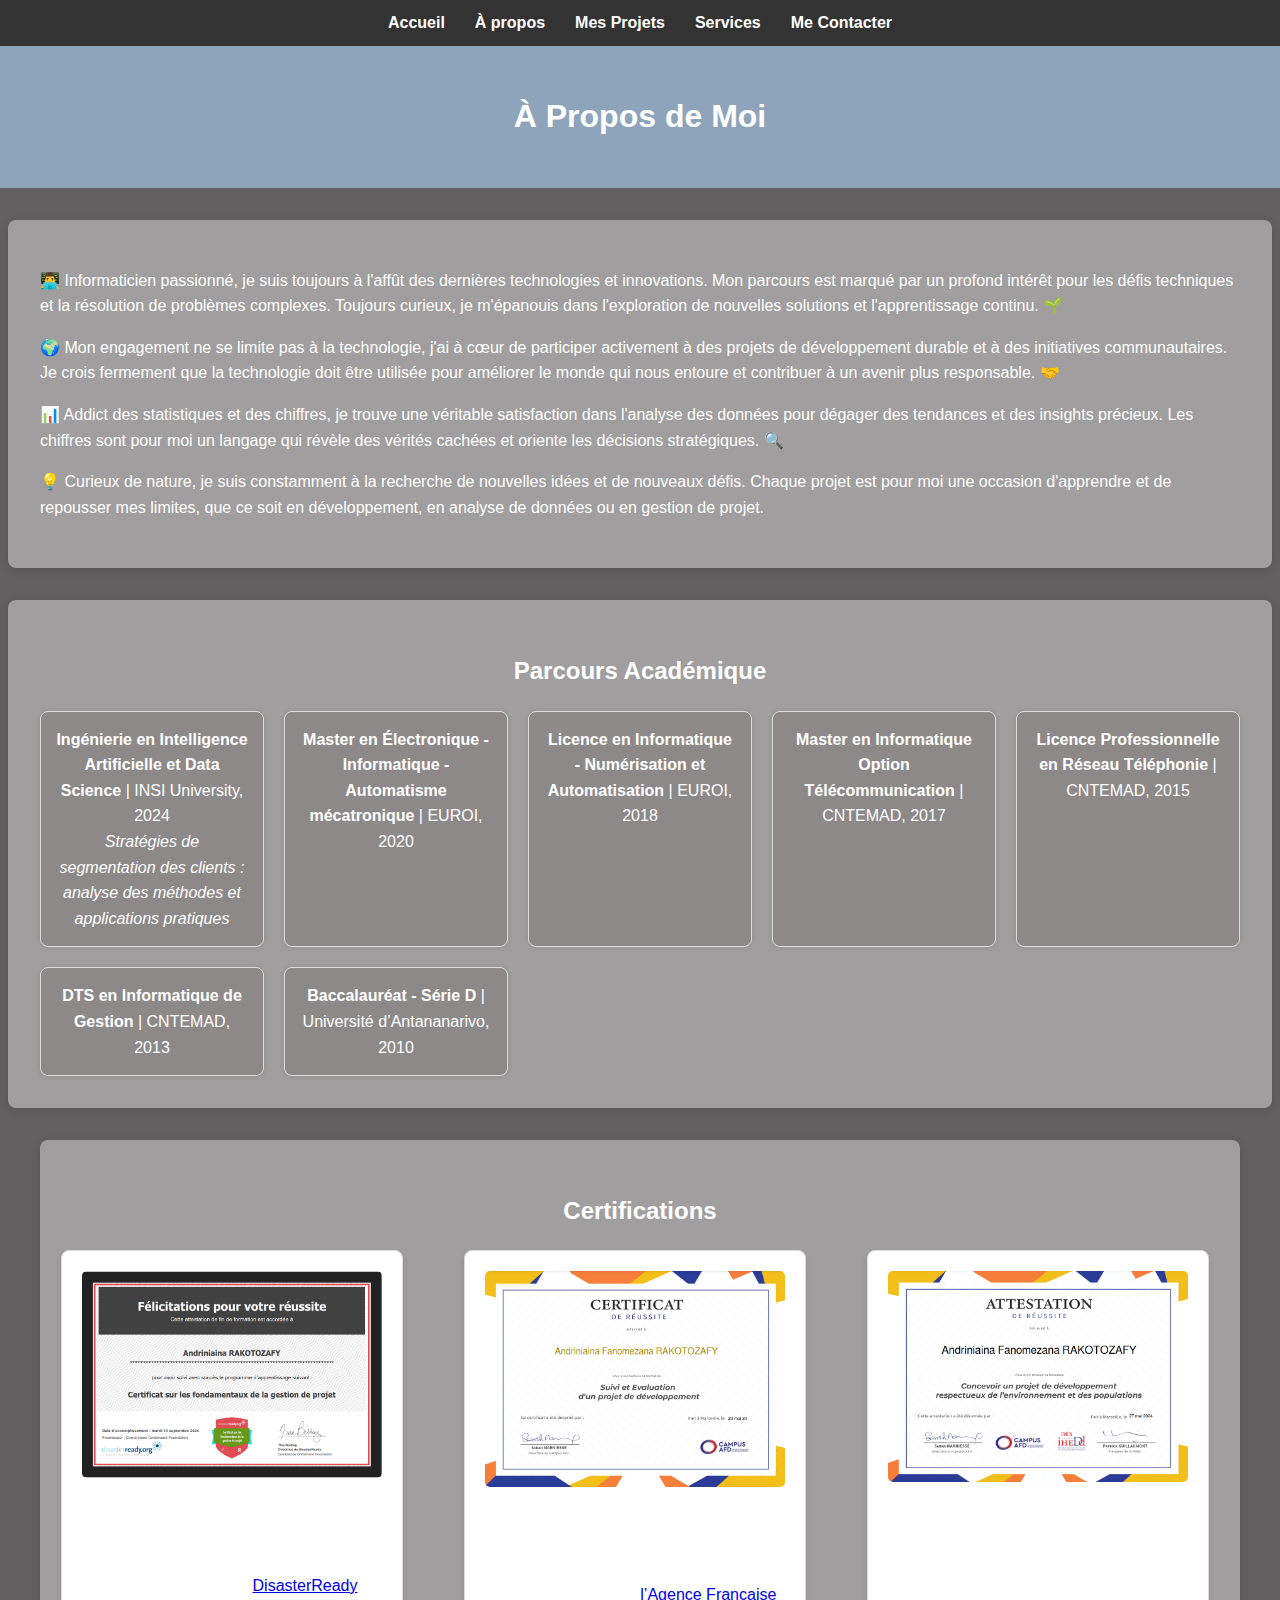
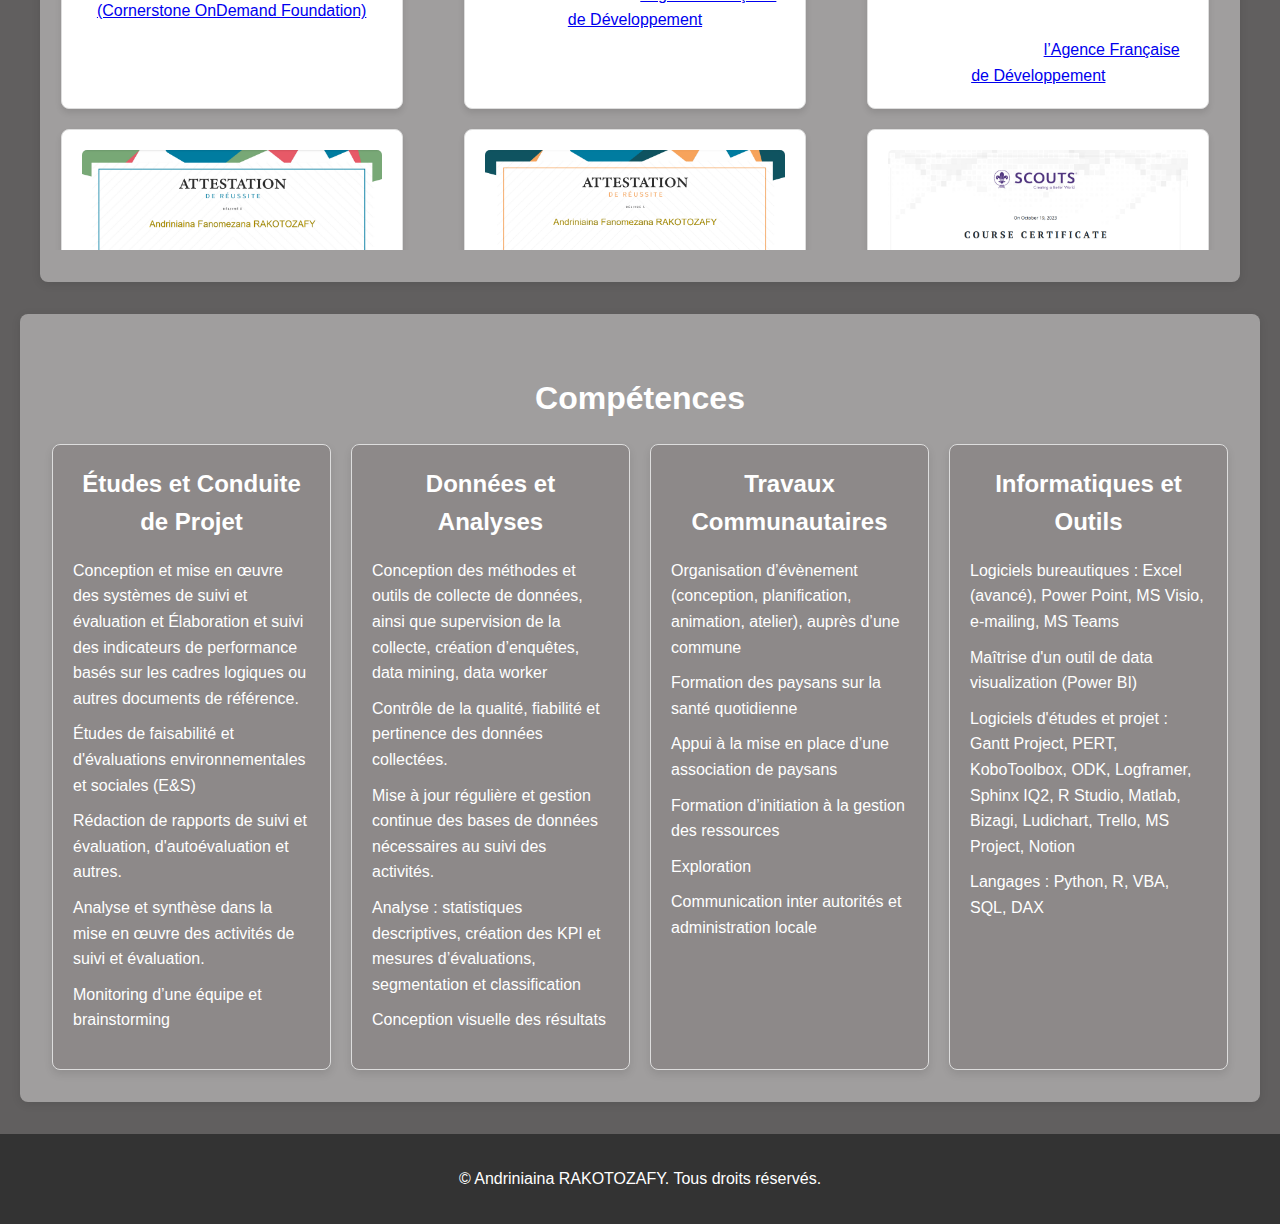
==== commit 224ac41e: "yy" ====
--- a/apropos.html
+++ b/apropos.html
@@ -1,269 +1,261 @@
 <!DOCTYPE html>
-<html lang="en">
+<html lang="fr">
 
 <head>
     <meta charset="UTF-8">
-    <meta http-equiv="X-UA-Compatible" content="IE=edge">
     <meta name="viewport" content="width=device-width, initial-scale=1.0">
+    <title>À propos - Portfolio Data Analyst</title>
+    <link rel="stylesheet" href="css/style.css">
     <link rel="stylesheet" href="css/apropos.css">
-    <link rel="stylesheet" href="css/styles.css">
-    <title>A Propos</title>
 </head>
 
 <body>
-    <!-- Menu de navigation -->
+    <!-- Barre de Navigation -->
     <nav>
-        <ul>
-            <li><a href="index.html">Accueil</a></li>
-            <li><a href="services.html">Mes services</a></li>
-            <li><a href="apropos.html">A propos</a></li>
-            <li><a href="index.html#contact">Contact</a></li>
-            <li><a href="mes_projets.html">Mes projets</a></li>
+        <ul class="navbar">
+            <li><a href="index.html?">Accueil</a></li>
+            <li><a href="apropos.html">À propos</a></li>
+            <li><a href="mesprojets.html">Mes Projets</a></li>
+            <li><a href="services.html">Services</a></li>
+            <li><a href="#contact">Me Contacter</a></li>
         </ul>
     </nav>
+    <!-- Section Header -->
     <header>
-        <h1>À Propos</h1>
+        <h1>À Propos de Moi</h1>
     </header>
-    <main>
-        <section id="parcours">
-            <h2>Parcours Académique</h2>
-            <div class="grid-container">
-                <div class="grid-item">
-                    <strong>Ingénierie en Intelligence Artificielle et Data Science</strong> | INSI University, 2024
-                    <br>
-                    <em>Stratégies de segmentation des clients : analyse des méthodes et applications pratiques</em>
-                </div>
-                <div class="grid-item">
-                    <strong>Master en Électronique - Informatique - Automatisme mécatronique</strong> | EUROI, 2020
-                </div>
-                <div class="grid-item">
-                    <strong>Licence en Informatique - Numérisation et Automatisation</strong> | EUROI, 2018
-                </div>
-                <div class="grid-item">
-                    <strong>Master en Informatique Option Télécommunication</strong> | CNTEMAD, 2017
-                </div>
-                <div class="grid-item">
-                    <strong>Licence Professionnelle en Réseau Téléphonie</strong> | CNTEMAD, 2015
-                </div>
-                <div class="grid-item">
-                    <strong>DTS en Informatique de Gestion</strong> | CNTEMAD, 2013
-                </div>
-                <div class="grid-item">
-                    <strong>Baccalauréat - Série D</strong> | Université d’Antananarivo, 2010
-                </div>
-            </div>
-        </section>
-        
-        <section id="certifications">
-            <h2>Certifications</h2>
-            <div class="certifications-container">
-                <div class="certification-card">
-                    <img src="certifications\disasterready_fondam_gest_projet.PNG" alt="Certificat DisasterReady"
-                        class="cert-image">
-                    <h3>Les fondamentaux de la gestion de projet</h3>
-                    <p>Certificat délivré par <a href="https://fr.disasterready.org/">DisasterReady (Cornerstone
-                            OnDemand Foundation)</a></p>
-                </div>
-
-                <div class="certification-card">
-                    <img src="certifications\AFD_suivi_eval.PNG" alt="Certificat Agence Française de Développement"
-                        class="cert-image">
-                    <h3>Suivi et Evaluation d'un projet de développement</h3>
-                    <p>Certificat délivré par <a href="https://campus.groupe-afd.fr/">l’Agence Française de
-                            Développement</a></p>
-                </div>
-
-                <div class="certification-card">
-                    <img src="certifications\AFD_concevoir_projet_respect_env_pop.PNG"
-                        alt="Certificat Agence Française de Développement" class="cert-image">
-                    <h3>Concevoir un projet de développement respectueux de l'environnement et des populations</h3>
-                    <p>Certificat délivré par <a href="https://campus.groupe-afd.fr/">l’Agence Française de
-                            Développement</a></p>
-                </div>
-
-                <div class="certification-card">
-                    <img src="certifications\AFD_projet_dev_faisabilite_eval_env_soc.PNG"
-                        alt="Certificat Agence Française de Développement" class="cert-image">
-                    <h3>Instruction de projet de développement : étude de faisabilité et évaluation E&S</h3>
-                    <p>Certificat délivré par <a href="https://campus.groupe-afd.fr/">l’Agence Française de
-                            Développement</a></p>
-                </div>
-
-                <div class="certification-card">
-                    <img src="certifications\AFD_idee_projet_to_cadre_logique.PNG"
-                        alt="Certificat Agence Française de Développement" class="cert-image">
-                    <h3>Passer d'une idée de projet à un cadre logique : outils et démarches</h3>
-                    <p>Certificat délivré par <a href="https://campus.groupe-afd.fr/">l’Agence Française de
-                            Développement</a></p>
-                </div>
-
-                <div class="certification-card">
-                    <img src="certifications\SFH1.PNG" alt="Certificat WOSM" class="cert-image">
-                    <h3>Safe from Harm (SFH1)</h3>
-                    <p>Certificat délivré par <a href="https://learn.scout.org/fr">World Organization of the Scout
-                            Movement</a></p>
-                </div>
-                <div class="certification-card">
-                    <img src="certifications\SFH2.PNG" alt="Certificat WOSM" class="cert-image">
-                    <h3>Safe from Harm (SFH2)</h3>
-                    <p>Certificat délivré par <a href="https://learn.scout.org/fr">World Organization of the Scout
-                            Movement</a></p>
-                </div>
-                <div class="certification-card">
-                    <img src="certifications\SFH3.PNG" alt="Certificat WOSM" class="cert-image">
-                    <h3>Safe from Harm (SFH3)</h3>
-                    <p>Certificat délivré par <a href="https://learn.scout.org/fr">World Organization of the Scout
-                            Movement</a></p>
-                </div>
-                <div class="certification-card">
-                    <img src="certifications\SFH4.PNG" alt="Certificat WOSM" class="cert-image">
-                    <h3>Safe from Harm (SFH4)</h3>
-                    <p>Certificat délivré par <a href="https://learn.scout.org/fr">World Organization of the Scout
-                            Movement</a></p>
-                </div>
-
-                <div class="certification-card">
-                    <img src="certifications\FR_Comprendre_et_analyser_les_enjeux_et_les_actions_du_développement.PNG"
-                        alt="Certificat Senghor" class="cert-image">
-                    <h3>Comprendre et analyser les enjeux du développement durable</h3>
-                    <p>Certificat délivré par <a
-                            href="https://www.objectif2030.org/partenaires/universite-senghor/">Université de Senghor
-                            (Egypte) / Institut de la Francophonie pour le Développement Durable</a></p>
-                </div>
-
-                <div class="certification-card">
-                    <img src="certifications\FR_Gestion_des_ressorces_naturelles.PNG" alt="Certificat Senghor"
-                        class="cert-image">
-                    <h3>Économie de l'environnement et gestion des ressources naturelles</h3>
-                    <p>Certificat délivré par <a
-                            href="https://www.objectif2030.org/partenaires/universite-senghor/">Université de Senghor
-                            (Egypte) / Institut de la Francophonie pour le Développement Durable</a></p>
-                </div>
-
-                <div class="certification-card">
-                    <img src="certifications\FR_Evaluation_Environnementale_des_politiques_et_projets_de_développement.PNG"
-                        alt="Certificat Senghor" class="cert-image">
-                    <h3>Évaluation environnementale des politiques et projets de développement</h3>
-                    <p>Certificat délivré par <a
-                            href="https://www.objectif2030.org/partenaires/universite-senghor/">Université de Senghor
-                            (Egypte) / Institut de la Francophonie pour le Développement Durable</a></p>
-                </div>
-
-                <div class="certification-card">
-                    <img src="certifications\ESKILLS_python.PNG" alt="Certificat EskillsAcademy" class="cert-image">
-                    <h3>Programmation en Python</h3>
-                    <p>Formation délivrée par <a href="https://eskills.academy/">EskillsAcademy</a></p>
-                </div>
-
-                <div class="certification-card">
-                    <img src="certifications\Kaggle_Intro to_Programming.png" alt="Certificat Kaggle"
-                        class="cert-image">
-                    <h3>Base de la Programmation</h3>
-                    <p>Formation délivrée par <a href="kaggle.com">Kaggle</a></p>
-                </div>
-                <div class="certification-card">
-                    <img src="certifications\Kaggle_Python.png" alt="Certificat Kaggle" class="cert-image">
-                    <h3>Programmation Python</h3>
-                    <p>Formation délivrée par <a href="kaggle.com">Kaggle</a></p>
-                </div>
-
-                <div class="certification-card">
-                    <img src="certifications\in_learning_Decouvrir_l_analyse_de_donnees.PNG" alt="Certificat linkedin"
-                        class="cert-image">
-                    <h3>Analyse de données</h3>
-                    <p>Certification délivrée par <a href="https://www.linkedin.com/learning/">linkedin</a></p>
-                </div>
-                <div class="certification-card">
-                    <img src="certifications\in_learning_Les fondements_de_la_programmation.PNG"
-                        alt="Certificat linkedin" class="cert-image">
-                    <h3>Les fondements de la programmation</h3>
-                    <p>Certification délivrée par <a href="https://www.linkedin.com/learning/">linkedin</a></p>
-                </div>
-                <div class="certification-card">
-                    <img src="certifications\in_learning_Les fondements_du_growth_hacking.PNG" alt="Certificat linkedin"
-                        class="cert-image">
-                    <h3>Les fondements du growth hacking</h3>
-                    <p>Certification délivrée par <a href="https://www.linkedin.com/learning/">linkedin</a></p>
-                </div>
-                <div class="certification-card">
-                    <img src="certifications\in_learning_Les fondements_du_marketing_en_ligne.PNG"
-                        alt="Certificat linkedin" class="cert-image">
-                    <h3>Les fondements du marketing en ligne</h3>
-                    <p>Certification délivrée par <a href="https://www.linkedin.com/learning/">linkedin</a></p>
-                </div>
-                <div class="certification-card">
-                    <img src="certifications\in_learning_Lessentiel_du_HTML5.PNG" alt="Certificat linkedin"
-                        class="cert-image">
-                    <h3>Essentiel du HTML5</h3>
-                    <p>Certification délivrée par <a href="https://www.linkedin.com/learning/">linkedin</a></p>
-                </div>
-                <div class="certification-card">
-                    <img src="certifications\Introduction_statistique_avec_R.PNG" alt="Certificat linkedin"
-                        class="cert-image">
-                    <h3>Introduction à la statistique avec R</h3>
-                    <p>Certification délivrée par <a href="https://www.fun-mooc.fr">Université Paris-Saclay</a></p>
-                </div>
-            </div>
-        </section>
-
-        <section id="competences">
-            <h2>Compétences</h2>
-            <div class="competence-container">
-                <div class="competence-category">
-                    <h3>Études et Conduite de Projet</h3>
-                    <ul>
-                        <li>Conception et mise en œuvre des systèmes de suivi et évaluation et Élaboration et suivi des
-                            indicateurs de performance basés sur les cadres logiques ou autres documents de référence.
-                        </li>
-                        <li>Études de faisabilité et d'évaluations environnementales et sociales (E&S)</li>
-                        <li>Rédaction de rapports de suivi et évaluation, d'autoévaluation et autres.</li>
-                        <li>Analyse et synthèse dans la mise en œuvre des activités de suivi et évaluation.</li>
-                        <li>Monitoring d’une équipe et brainstorming</li>
-                    </ul>
-                </div>
-                <div class="competence-category">
-                    <h3>Données et Analyses</h3>
-                    <ul>
-                        <li>Conception des méthodes et outils de collecte de données, ainsi que supervision de la
-                            collecte, création d’enquêtes, data mining, data worker</li>
-                        <li>Contrôle de la qualité, fiabilité et pertinence des données collectées.</li>
-                        <li>Mise à jour régulière et gestion continue des bases de données nécessaires au suivi des
-                            activités.</li>
-                        <li>Analyse : statistiques descriptives, création des KPI et mesures d’évaluations, segmentation
-                            et classification</li>
-                        <li>Conception visuelle des résultats</li>
-                    </ul>
-                </div>
-                <div class="competence-category">
-                    <h3>Travaux Communautaires</h3>
-                    <ul>
-                        <li>Organisation d’évènement (conception, planification, animation, atelier), auprès d’une
-                            commune</li>
-                        <li>Formation des paysans sur la santé quotidienne</li>
-                        <li>Appui à la mise en place d’une association de paysans</li>
-                        <li>Formation d’initiation à la gestion des ressources</li>
-                        <li>Exploration</li>
-                        <li>Communication inter autorités et administration locale</li>
-                    </ul>
-                </div>
-                <div class="competence-category">
-                    <h3>Informatiques et Outils</h3>
-                    <ul>
-                        <li>Logiciels bureautiques : Excel (avancé), Power Point, MS Visio, e-mailing, MS Teams</li>
-                        <li>Maîtrise d'un outil de data visualization (Power BI)</li>
-                        <li>Logiciels d'études et projet : Gantt Project, PERT, KoboToolbox, ODK, Logframer, Sphinx IQ2,
-                            R Studio, Matlab, Bizagi, Ludichart, Trello, MS Project, Notion</li>
-                        <li>Langages : Python, R, VBA, SQL, DAX</li>
-                    </ul>
-                </div>
-            </div>
-        </section>
-
-        <!-- <section id="participations">
-            <h2>Participations</h2>
-            <p>Description de ce à quoi tu as participé.</p>
-        </section> -->
-    </main>
+    <section id="into">
+        <p>👨‍💻 Informaticien passionné, je suis toujours à l'affût des dernières technologies et innovations. Mon parcours est marqué par un profond intérêt pour les défis techniques et la résolution de problèmes complexes. Toujours curieux, je m'épanouis
+            dans l'exploration de nouvelles solutions et l'apprentissage continu. 🌱</p>
+
+        <p>🌍 Mon engagement ne se limite pas à la technologie, j'ai à cœur de participer activement à des projets de développement durable et à des initiatives communautaires. Je crois fermement que la technologie doit être utilisée pour améliorer le monde
+            qui nous entoure et contribuer à un avenir plus responsable. 🤝</p>
+
+        <p>📊 Addict des statistiques et des chiffres, je trouve une véritable satisfaction dans l'analyse des données pour dégager des tendances et des insights précieux. Les chiffres sont pour moi un langage qui révèle des vérités cachées et oriente les
+            décisions stratégiques. 🔍</p>
+
+        <p>💡 Curieux de nature, je suis constamment à la recherche de nouvelles idées et de nouveaux défis. Chaque projet est pour moi une occasion d'apprendre et de repousser mes limites, que ce soit en développement, en analyse de données ou en gestion
+            de projet.</p>
+    </section>
+
+    <!-- Section Parcours Académique -->
+    <section id="parcours">
+        <h2>Parcours Académique</h2>
+        <div class="grid-container">
+            <div class="grid-item">
+                <strong>Ingénierie en Intelligence Artificielle et Data Science</strong> | INSI University, 2024
+                <br>
+                <em>Stratégies de segmentation des clients : analyse des méthodes et applications pratiques</em>
+            </div>
+            <div class="grid-item">
+                <strong>Master en Électronique - Informatique - Automatisme mécatronique</strong> | EUROI, 2020
+            </div>
+            <div class="grid-item">
+                <strong>Licence en Informatique - Numérisation et Automatisation</strong> | EUROI, 2018
+            </div>
+            <div class="grid-item">
+                <strong>Master en Informatique Option Télécommunication</strong> | CNTEMAD, 2017
+            </div>
+            <div class="grid-item">
+                <strong>Licence Professionnelle en Réseau Téléphonie</strong> | CNTEMAD, 2015
+            </div>
+            <div class="grid-item">
+                <strong>DTS en Informatique de Gestion</strong> | CNTEMAD, 2013
+            </div>
+            <div class="grid-item">
+                <strong>Baccalauréat - Série D</strong> | Université d’Antananarivo, 2010
+            </div>
+        </div>
+    </section>
+
+    <!-- Section Mes Certifications -->
+    <section id="certifications">
+        <h2>Certifications</h2>
+        <div class="certifications-container">
+            <div class="certification-card">
+                <img src="images/certifications\disasterready_fondam_gest_projet.PNG" alt="Certificat DisasterReady" class="cert-image">
+                <h3>Les fondamentaux de la gestion de projet</h3>
+                <p>Certificat délivré par <a href="https://fr.disasterready.org/">DisasterReady (Cornerstone
+                        OnDemand Foundation)</a></p>
+            </div>
+
+            <div class="certification-card">
+                <img src="images/certifications\AFD_suivi_eval.PNG" alt="Certificat Agence Française de Développement" class="cert-image">
+                <h3>Suivi et Evaluation d'un projet de développement</h3>
+                <p>Certificat délivré par <a href="https://campus.groupe-afd.fr/">l’Agence Française de
+                        Développement</a></p>
+            </div>
+
+            <div class="certification-card">
+                <img src="images/certifications\AFD_concevoir_projet_respect_env_pop.PNG" alt="Certificat Agence Française de Développement" class="cert-image">
+                <h3>Concevoir un projet de développement respectueux de l'environnement et des populations</h3>
+                <p>Certificat délivré par <a href="https://campus.groupe-afd.fr/">l’Agence Française de
+                        Développement</a></p>
+            </div>
+
+            <div class="certification-card">
+                <img src="images/certifications\AFD_projet_dev_faisabilite_eval_env_soc.PNG" alt="Certificat Agence Française de Développement" class="cert-image">
+                <h3>Instruction de projet de développement : étude de faisabilité et évaluation E&S</h3>
+                <p>Certificat délivré par <a href="https://campus.groupe-afd.fr/">l’Agence Française de
+                        Développement</a></p>
+            </div>
+
+            <div class="certification-card">
+                <img src="images/certifications\AFD_idee_projet_to_cadre_logique.PNG" alt="Certificat Agence Française de Développement" class="cert-image">
+                <h3>Passer d'une idée de projet à un cadre logique : outils et démarches</h3>
+                <p>Certificat délivré par <a href="https://campus.groupe-afd.fr/">l’Agence Française de
+                        Développement</a></p>
+            </div>
+
+            <div class="certification-card">
+                <img src="images/certifications\SFH1.PNG" alt="Certificat WOSM" class="cert-image">
+                <h3>Safe from Harm (SFH1)</h3>
+                <p>Certificat délivré par <a href="https://learn.scout.org/fr">World Organization of the Scout
+                        Movement</a></p>
+            </div>
+            <div class="certification-card">
+                <img src="images/certifications\SFH2.PNG" alt="Certificat WOSM" class="cert-image">
+                <h3>Safe from Harm (SFH2)</h3>
+                <p>Certificat délivré par <a href="https://learn.scout.org/fr">World Organization of the Scout
+                        Movement</a></p>
+            </div>
+            <div class="certification-card">
+                <img src="images/certifications\SFH3.PNG" alt="Certificat WOSM" class="cert-image">
+                <h3>Safe from Harm (SFH3)</h3>
+                <p>Certificat délivré par <a href="https://learn.scout.org/fr">World Organization of the Scout
+                        Movement</a></p>
+            </div>
+            <div class="certification-card">
+                <img src="images/certifications\SFH4.PNG" alt="Certificat WOSM" class="cert-image">
+                <h3>Safe from Harm (SFH4)</h3>
+                <p>Certificat délivré par <a href="https://learn.scout.org/fr">World Organization of the Scout
+                        Movement</a></p>
+            </div>
+
+            <div class="certification-card">
+                <img src="images/certifications\FR_Comprendre_et_analyser_les_enjeux_et_les_actions_du_développement.PNG" alt="Certificat Senghor" class="cert-image">
+                <h3>Comprendre et analyser les enjeux du développement durable</h3>
+                <p>Certificat délivré par <a href="https://www.objectif2030.org/partenaires/universite-senghor/">Université de Senghor
+                        (Egypte) / Institut de la Francophonie pour le Développement Durable</a></p>
+            </div>
+
+            <div class="certification-card">
+                <img src="images/certifications\FR_Gestion_des_ressorces_naturelles.PNG" alt="Certificat Senghor" class="cert-image">
+                <h3>Économie de l'environnement et gestion des ressources naturelles</h3>
+                <p>Certificat délivré par <a href="https://www.objectif2030.org/partenaires/universite-senghor/">Université de Senghor
+                        (Egypte) / Institut de la Francophonie pour le Développement Durable</a></p>
+            </div>
+
+            <div class="certification-card">
+                <img src="images/certifications\FR_Evaluation_Environnementale_des_politiques_et_projets_de_développement.PNG" alt="Certificat Senghor" class="cert-image">
+                <h3>Évaluation environnementale des politiques et projets de développement</h3>
+                <p>Certificat délivré par <a href="https://www.objectif2030.org/partenaires/universite-senghor/">Université de Senghor
+                        (Egypte) / Institut de la Francophonie pour le Développement Durable</a></p>
+            </div>
+
+            <div class="certification-card">
+                <img src="images/certifications\ESKILLS_python.PNG" alt="Certificat EskillsAcademy" class="cert-image">
+                <h3>Programmation en Python</h3>
+                <p>Formation délivrée par <a href="https://eskills.academy/">EskillsAcademy</a></p>
+            </div>
+
+            <div class="certification-card">
+                <img src="images/certifications\Kaggle_Intro to_Programming.png" alt="Certificat Kaggle" class="cert-image">
+                <h3>Base de la Programmation</h3>
+                <p>Formation délivrée par <a href="kaggle.com">Kaggle</a></p>
+            </div>
+            <div class="certification-card">
+                <img src="images/certifications\Kaggle_Python.png" alt="Certificat Kaggle" class="cert-image">
+                <h3>Programmation Python</h3>
+                <p>Formation délivrée par <a href="kaggle.com">Kaggle</a></p>
+            </div>
+
+            <div class="certification-card">
+                <img src="images/certifications\in_learning_Decouvrir_l_analyse_de_donnees.PNG" alt="Certificat linkedin" class="cert-image">
+                <h3>Analyse de données</h3>
+                <p>Certification délivrée par <a href="https://www.linkedin.com/learning/">linkedin</a></p>
+            </div>
+            <div class="certification-card">
+                <img src="images/certifications\in_learning_Les fondements_de_la_programmation.PNG" alt="Certificat linkedin" class="cert-image">
+                <h3>Les fondements de la programmation</h3>
+                <p>Certification délivrée par <a href="https://www.linkedin.com/learning/">linkedin</a></p>
+            </div>
+            <div class="certification-card">
+                <img src="images/certifications\in_learning_Les fondements_du_growth_hacking.PNG" alt="Certificat linkedin" class="cert-image">
+                <h3>Les fondements du growth hacking</h3>
+                <p>Certification délivrée par <a href="https://www.linkedin.com/learning/">linkedin</a></p>
+            </div>
+            <div class="certification-card">
+                <img src="images/certifications\in_learning_Les fondements_du_marketing_en_ligne.PNG" alt="Certificat linkedin" class="cert-image">
+                <h3>Les fondements du marketing en ligne</h3>
+                <p>Certification délivrée par <a href="https://www.linkedin.com/learning/">linkedin</a></p>
+            </div>
+            <div class="certification-card">
+                <img src="images/certifications\in_learning_Lessentiel_du_HTML5.PNG" alt="Certificat linkedin" class="cert-image">
+                <h3>Essentiel du HTML5</h3>
+                <p>Certification délivrée par <a href="https://www.linkedin.com/learning/">linkedin</a></p>
+            </div>
+            <div class="certification-card">
+                <img src="images/certifications\Introduction_statistique_avec_R.PNG" alt="Certificat linkedin" class="cert-image">
+                <h3>Introduction à la statistique avec R</h3>
+                <p>Certification délivrée par <a href="https://www.fun-mooc.fr">Université Paris-Saclay</a></p>
+            </div>
+        </div>
+    </section>
+
+    <!-- Section Compétences -->
+    <section id="competences">
+        <h2>Compétences</h2>
+        <div class="competence-container">
+            <div class="competence-category">
+                <h3>Études et Conduite de Projet</h3>
+                <ul>
+                    <li>Conception et mise en œuvre des systèmes de suivi et évaluation et Élaboration et suivi des indicateurs de performance basés sur les cadres logiques ou autres documents de référence.
+                    </li>
+                    <li>Études de faisabilité et d'évaluations environnementales et sociales (E&S)</li>
+                    <li>Rédaction de rapports de suivi et évaluation, d'autoévaluation et autres.</li>
+                    <li>Analyse et synthèse dans la mise en œuvre des activités de suivi et évaluation.</li>
+                    <li>Monitoring d’une équipe et brainstorming</li>
+                </ul>
+            </div>
+            <div class="competence-category">
+                <h3>Données et Analyses</h3>
+                <ul>
+                    <li>Conception des méthodes et outils de collecte de données, ainsi que supervision de la collecte, création d’enquêtes, data mining, data worker</li>
+                    <li>Contrôle de la qualité, fiabilité et pertinence des données collectées.</li>
+                    <li>Mise à jour régulière et gestion continue des bases de données nécessaires au suivi des activités.
+                    </li>
+                    <li>Analyse : statistiques descriptives, création des KPI et mesures d’évaluations, segmentation et classification</li>
+                    <li>Conception visuelle des résultats</li>
+                </ul>
+            </div>
+            <div class="competence-category">
+                <h3>Travaux Communautaires</h3>
+                <ul>
+                    <li>Organisation d’évènement (conception, planification, animation, atelier), auprès d’une commune
+                    </li>
+                    <li>Formation des paysans sur la santé quotidienne</li>
+                    <li>Appui à la mise en place d’une association de paysans</li>
+                    <li>Formation d’initiation à la gestion des ressources</li>
+                    <li>Exploration</li>
+                    <li>Communication inter autorités et administration locale</li>
+                </ul>
+            </div>
+            <div class="competence-category">
+                <h3>Informatiques et Outils</h3>
+                <ul>
+                    <li>Logiciels bureautiques : Excel (avancé), Power Point, MS Visio, e-mailing, MS Teams</li>
+                    <li>Maîtrise d'un outil de data visualization (Power BI)</li>
+                    <li>Logiciels d'études et projet : Gantt Project, PERT, KoboToolbox, ODK, Logframer, Sphinx IQ2, R Studio, Matlab, Bizagi, Ludichart, Trello, MS Project, Notion</li>
+                    <li>Langages : Python, R, VBA, SQL, DAX</li>
+                </ul>
+            </div>
+        </div>
+    </section>
+
+    <footer>
+        <p>&copy; Andriniaina RAKOTOZAFY. Tous droits réservés.</p>
+    </footer>
 </body>
 
 </html>--- a/css/style.css
+++ b/css/style.css
@@ -0,0 +1,292 @@
+/* Style global */
+
+body {
+    font-family: 'Roboto', Arial, sans-serif;
+    margin: 0;
+    padding: 0;
+    line-height: 1.6;
+    color: #fff;
+    /* Texte en blanc pour contraster avec le fond noir */
+    background-color: #615f5f;
+    /* Fond noir */
+}
+
+h1,
+h2,
+h3 {
+    color: #fff;
+    /* Titres en blanc */
+    text-align: center;
+}
+
+
+/* ---- Nav Bar ---- */
+
+nav {
+    background: #333;
+    /* Gris sidéral pour la barre de navigation */
+    color: #fff;
+    padding: 10px 0;
+    position: sticky;
+    top: 0;
+    z-index: 1000;
+}
+
+nav ul {
+    display: flex;
+    justify-content: center;
+    list-style: none;
+    padding: 0;
+    margin: 0;
+}
+
+nav li {
+    margin: 0 15px;
+}
+
+nav a {
+    color: #fff;
+    text-decoration: none;
+    font-weight: bold;
+    transition: color 0.3s ease;
+}
+
+nav a:hover {
+    color: #92bdeb;
+    text-decoration: underline;
+}
+
+
+/* ---- Header ---- */
+
+header {
+    text-align: center;
+    background-color: #8ea4bb;
+    /* Bleu pour la section header */
+    color: white;
+    padding: 1.5rem 0;
+}
+
+.cover-photo img {
+    width: 100%;
+    height: auto;
+}
+
+.profile-photo img {
+    width: 150px;
+    height: 150px;
+    border-radius: 50%;
+    margin: -75px auto 10px;
+    display: block;
+    border: 5px solid #fff;
+    /* Bordure blanche autour de l'image de profil */
+    box-shadow: 0 2px 10px rgba(168, 168, 168, 0.1);
+}
+
+.welcome-text {
+    margin: 20px 0;
+}
+
+#welcome-message {
+    text-align: center;
+    padding: 2rem;
+    background-color: #333;
+    /* Fond gris pour le message d'accueil */
+    margin-bottom: 2rem;
+    border-radius: 10px;
+    box-shadow: 0 4px 8px rgba(0, 0, 0, 0.1);
+}
+
+#welcome-message h1 {
+    font-size: 2.5rem;
+    color: #fff;
+    /* Titre en blanc */
+    margin-bottom: 1rem;
+}
+
+#welcome-message p {
+    font-size: 1.2rem;
+    color: #bbb;
+    /* Texte légèrement grisé pour plus de contraste */
+    line-height: 1.6;
+    max-width: 800px;
+    margin: 0 auto;
+}
+
+
+/* ---- Sections ---- */
+
+section {
+    padding: 2rem;
+    margin: 2rem auto;
+    background: #a09e9e;
+    /* Fond gris sidéral pour les sections */
+    color: #fff;
+    /* Texte en blanc */
+    border-radius: 8px;
+    max-width: 1200px;
+    box-shadow: 0 2px 10px rgba(0, 0, 0, 0.1);
+}
+
+
+/* ---- Projects Grid ---- */
+
+.projects-grid {
+    display: grid;
+    grid-template-columns: repeat(auto-fit, minmax(250px, 1fr));
+    gap: 1rem;
+}
+
+.project-card {
+    text-decoration: none;
+    color: #fff;
+    /* Texte des cartes de projet en blanc */
+    background: #444;
+    /* Fond plus clair que le fond de la page */
+    border-radius: 8px;
+    overflow: hidden;
+    transition: transform 0.3s, box-shadow 0.3s;
+}
+
+.project-card:hover {
+    transform: translateY(-5px);
+    box-shadow: 0 4px 15px rgba(0, 0, 0, 0.2);
+}
+
+.project-card img {
+    width: 100%;
+    height: auto;
+}
+
+.project-card h3 {
+    padding: 1rem;
+    text-align: center;
+    background-color: #90969c;
+    color: white;
+}
+
+
+/* ---- Process Steps ---- */
+
+.process-steps {
+    display: flex;
+    flex-wrap: wrap;
+    justify-content: space-around;
+}
+
+.step {
+    flex: 1 1 calc(25% - 1rem);
+    background: #444;
+    /* Fond légèrement plus clair que les sections */
+    margin: 0.5rem;
+    padding: 1rem;
+    border-radius: 8px;
+    box-shadow: 0 2px 5px rgba(0, 0, 0, 0.1);
+}
+
+.step h3 {
+    margin-bottom: 0.5rem;
+    color: #ffffff;
+    /* Titres des étapes en bleu */
+}
+
+
+/* ---- Forms ---- */
+
+form {
+    display: grid;
+    gap: 1rem;
+    max-width: 600px;
+    margin: 0 auto;
+    background: #444;
+    /* Fond des formulaires */
+    padding: 1.5rem;
+    border-radius: 8px;
+    box-shadow: 0 0 10px rgba(0, 0, 0, 0.1);
+}
+
+input,
+textarea,
+button {
+    width: 100%;
+    padding: 0.75rem;
+    border: 1px solid #ddd;
+    border-radius: 4px;
+    font-size: 1rem;
+    background: #333;
+    /* Fond gris pour les champs de formulaire */
+    color: #fff;
+    /* Texte en blanc */
+}
+
+button {
+    background-color: #e3e8ec;
+    color: white;
+    cursor: pointer;
+    border: none;
+    transition: background-color 0.3s ease;
+}
+
+button:hover {
+    background-color: #8798ac;
+}
+
+
+/* ---- Contact ---- */
+
+.contact-info {
+    display: flex;
+    justify-content: space-between;
+    padding: 20px;
+}
+
+.contact-details,
+.contact-form {
+    flex: 1;
+    margin: 0 10px;
+}
+
+.contact-details a {
+    color: #fff;
+}
+
+form input[type="submit"] {
+    background-color: #8e9092;
+    color: #fff;
+    border: none;
+    padding: 0.75rem;
+    cursor: pointer;
+    transition: background-color 0.3s ease;
+}
+
+form input[type="submit"]:hover {
+    background-color: #8e8f91;
+}
+
+
+/* ---- Footer ---- */
+
+footer {
+    text-align: center;
+    padding: 1rem;
+    background-color: #333;
+    /* Fond de pied de page gris sidéral */
+    color: white;
+    margin-top: 2rem;
+}
+
+
+/* ---- Responsive Design ---- */
+
+@media (max-width: 768px) {
+    nav ul {
+        flex-direction: column;
+        align-items: center;
+    }
+    .projects-grid {
+        grid-template-columns: 1fr;
+    }
+    .contact-info {
+        flex-direction: column;
+    }
+}--- a/css/apropos.css
+++ b/css/apropos.css
@@ -1,71 +1,14 @@
 /* apropos.css */
+
 body {
-    font-family: Arial, sans-serif;
-    line-height: 1.6;
+    font-family: 'Roboto', Arial, sans-serif;
     margin: 0;
     padding: 0;
-    background-color: #f4f4f4; /* Fond gris clair pour tout le site */
-}
-
-nav {
-    background: #333;
+    line-height: 1.6;
     color: #fff;
-    padding: 10px 0;
-}
-
-nav ul {
-    display: flex;
-    justify-content: center;
-    list-style: none;
-    padding: 0;
-    margin: 0;
-}
-
-nav li {
-    margin: 0 15px;
-}
-
-nav a {
-    color: #fff;
-    text-decoration: none;
-    font-weight: bold;
-}
-
-nav a:hover {
-    text-decoration: underline;
-}
-
-header {
-    background: #444;
-    color: #fff;
-    padding: 20px 0;
-    text-align: center;
-}
-
-header h1 {
-    margin: 0;
-}
-
-main {
-    padding: 20px;
-}
-
-section {
-    background: #fff;
-    border-radius: 8px;
-    box-shadow: 0 0 10px rgba(0, 0, 0, 0.1);
-    margin-bottom: 20px;
-    padding: 20px;
-}
-
-section h2 {
-    text-align: center;
-    margin-bottom: 20px;
-    color: #333;
-}
-
-section p {
-    margin: 0;
+    /* Texte en blanc pour contraster avec le fond noir */
+    background-color: #615f5f;
+    /* Fond noir */
 }
 
 .grid-container {
@@ -75,7 +18,7 @@
 }
 
 .grid-item {
-    background: #f9f9f9;
+    background: #8d8989;
     border: 1px solid #ddd;
     border-radius: 8px;
     padding: 15px;
@@ -83,7 +26,9 @@
     text-align: center;
 }
 
+
 /* certification*/
+
 #certifications {
     padding: 2rem 0;
 }
@@ -93,9 +38,12 @@
     flex-wrap: wrap;
     justify-content: space-around;
     gap: 20px;
-    max-height: 600px; /* Hauteur maximale du conteneur */
-    overflow-y: auto; /* Activer le défilement vertical si nécessaire */
-    padding-right: 10px; /* Ajouter un padding à droite pour éviter que le scroll ne cache le contenu */
+    max-height: 600px;
+    /* Hauteur maximale du conteneur */
+    overflow-y: auto;
+    /* Activer le défilement vertical si nécessaire */
+    padding-right: 10px;
+    /* Ajouter un padding à droite pour éviter que le scroll ne cache le contenu */
 }
 
 .certification-card {
@@ -103,28 +51,32 @@
     border: 1px solid #ddd;
     border-radius: 8px;
     padding: 20px;
-    width: 300px; /* Largeur fixe pour chaque carte, ajustable selon vos besoins */
+    width: 300px;
+    /* Largeur fixe pour chaque carte, ajustable selon vos besoins */
     box-shadow: 0 4px 6px rgba(0, 0, 0, 0.1);
     display: flex;
     flex-direction: column;
     align-items: center;
     text-align: center;
-    transition: transform 0.3s ease, box-shadow 0.3s ease; /* Ajout de la transition pour l'effet hover */
+    transition: transform 0.3s ease, box-shadow 0.3s ease;
+    /* Ajout de la transition pour l'effet hover */
 }
 
 .certification-card:hover {
-    transform: translateY(-10px); /* Déplacement vers le haut lors du hover */
-    box-shadow: 0 8px 12px rgba(0, 0, 0, 0.2); /* Augmenter l'ombre pour l'effet de profondeur */
+    transform: translateY(-10px);
+    /* Déplacement vers le haut lors du hover */
+    box-shadow: 0 8px 12px rgba(0, 0, 0, 0.2);
+    /* Augmenter l'ombre pour l'effet de profondeur */
 }
 
 .certification-card h3 {
     margin: 10px 0;
-    color: #333;
+    color: #fff;
 }
 
 .certification-card p {
     margin: 0;
-    color: #555;
+    color: #fff;
 }
 
 .cert-image {
@@ -133,20 +85,25 @@
     object-fit: cover;
     border-radius: 5px;
     margin-bottom: 15px;
-    transition: transform 0.3s ease; /* Transition pour l'effet zoom */
+    transition: transform 0.3s ease;
+    /* Transition pour l'effet zoom */
 }
 
 .certification-card:hover .cert-image {
-    transform: scale(1.1); /* Agrandir légèrement l'image lors du hover */
+    transform: scale(1.1);
+    /* Agrandir légèrement l'image lors du hover */
 }
 
 @media (max-width: 768px) {
     .certification-card {
-        width: 100%; /* Les cartes prennent toute la largeur sur petits écrans */
+        width: 100%;
+        /* Les cartes prennent toute la largeur sur petits écrans */
     }
 }
 
+
 /*cpmpétences*/
+
 section#competences {
     margin: 20px;
 }
@@ -155,7 +112,7 @@
     text-align: center;
     margin-bottom: 20px;
     font-size: 2em;
-    color: #333;
+    color: #fff;
 }
 
 .competence-container {
@@ -165,7 +122,7 @@
 }
 
 .competence-category {
-    background: #f9f9f9;
+    background: #8d8989;
     border: 1px solid #ddd;
     border-radius: 8px;
     padding: 20px;
@@ -182,7 +139,7 @@
     margin-top: 0;
     margin-bottom: 15px;
     font-size: 1.5em;
-    color: #222;
+    color: #fff;
     text-align: center;
 }
 
